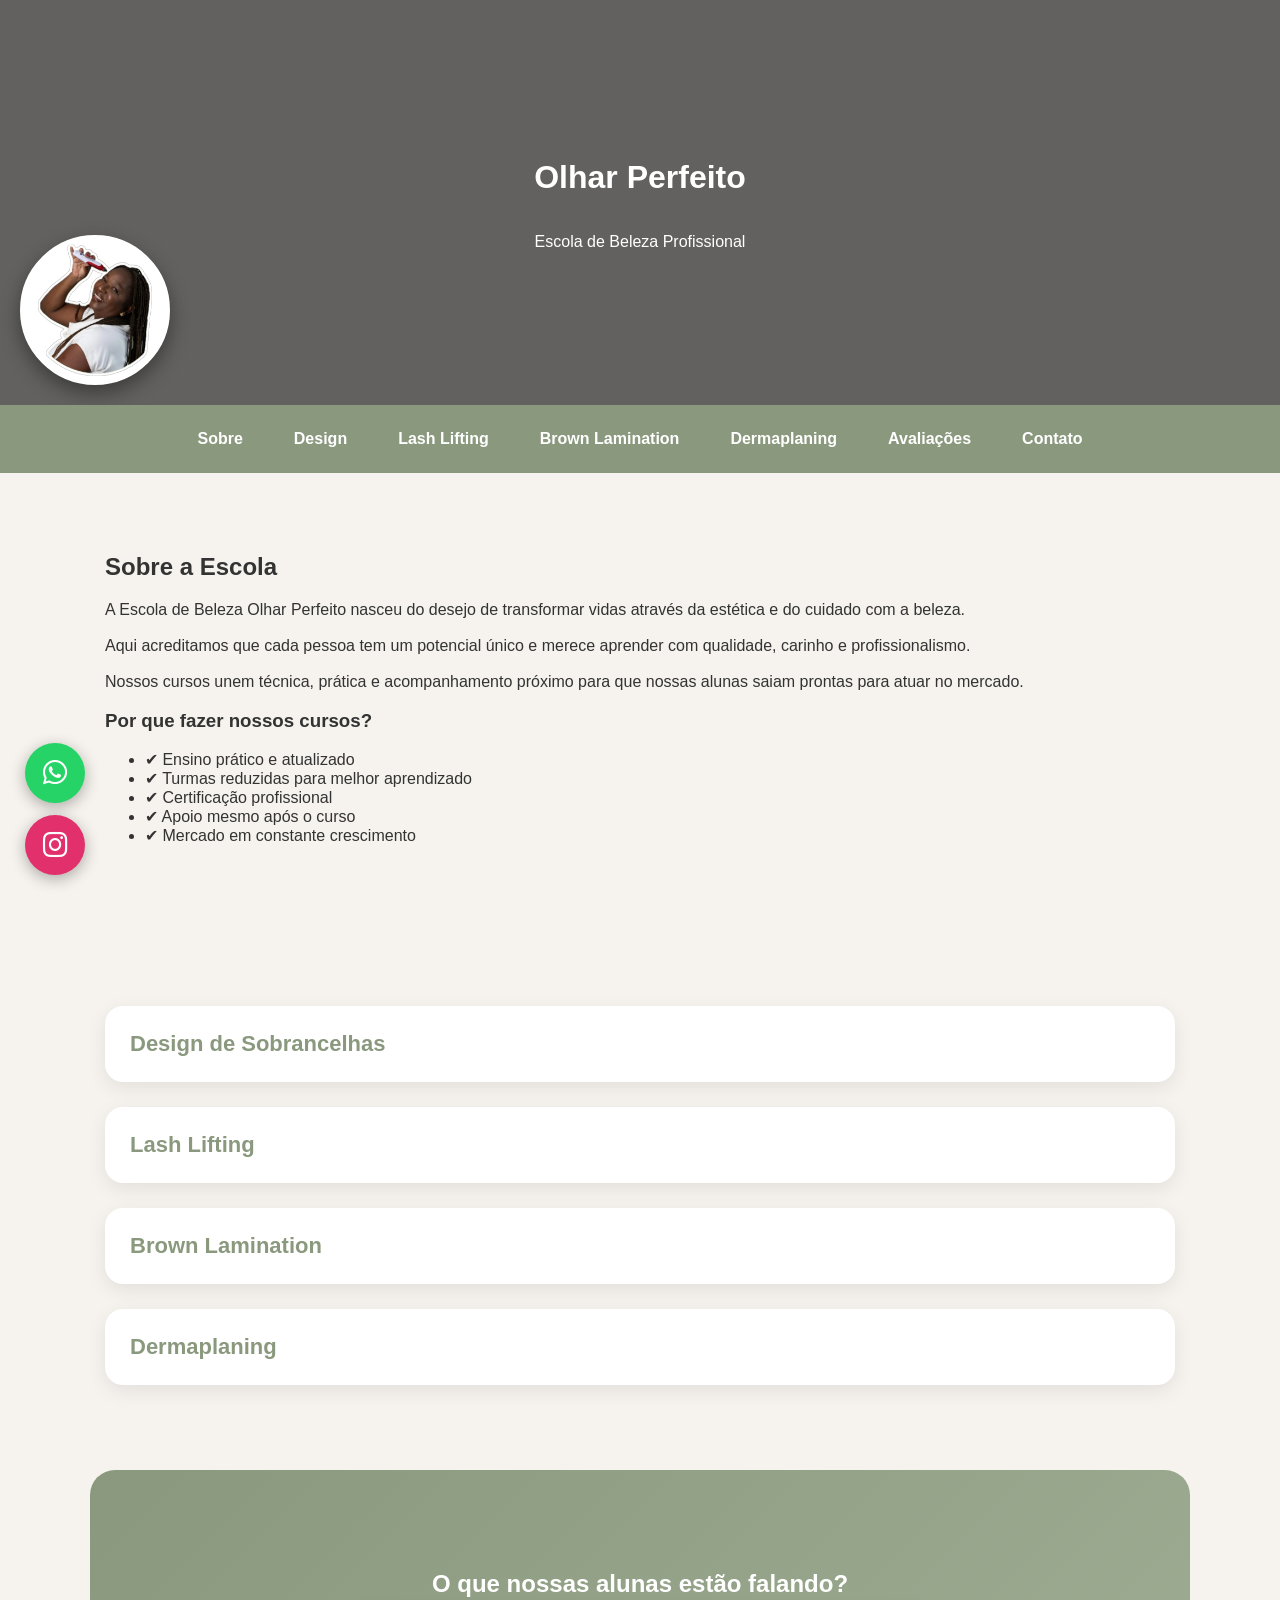
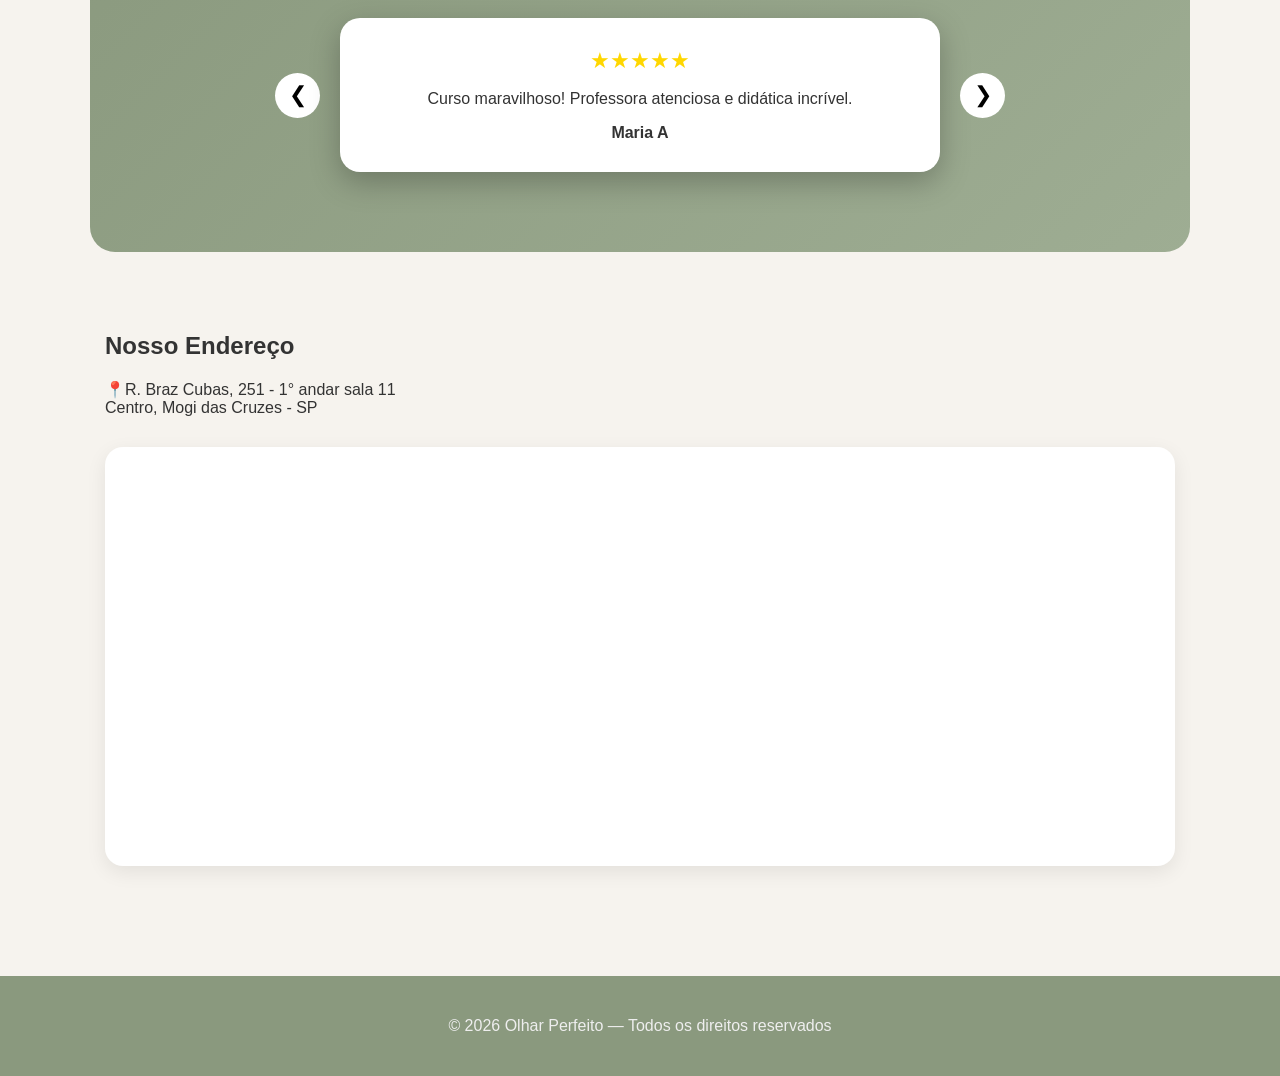
==== index.html @ ca1bf244 "Update index.html" ====
<!DOCTYPE html>
<html lang="pt-BR">
<head>
<meta charset="UTF-8">
<title>Olhar Perfeito | Escola de Beleza</title>
<meta name="viewport" content="width=device-width, initial-scale=1.0">

<link rel="stylesheet" href="https://cdnjs.cloudflare.com/ajax/libs/font-awesome/6.5.0/css/all.min.css">

<style>
* { box-sizing: border-box; }
html { scroll-behavior: smooth; }

body {
  margin: 0;
  font-family: 'Segoe UI', Arial, sans-serif;
  background: #f6f3ee;
  color: #333;
}

/* HEADER */
header {
  position: relative;
  background-image:
    linear-gradient(rgba(0,0,0,0.6), rgba(0,0,0,0.6)),
    url("https://i.imgur.com/waQRoHX.jpeg");
  background-size: cover;
  background-position: center;
  min-height: 45vh;
  padding: 60px 20px;
  display: flex;
  flex-direction: column;
  justify-content: center;
  align-items: center;
  color: white;
  text-align: center;
}

/* LOGO */
.logo-circle {
  position: absolute;
  bottom: 20px;
  left: 20px;
  width: 150px;
  height: 150px;
  border-radius: 50%;
  border: 5px solid white;
  object-fit: cover;
  background: #fff;
  box-shadow: 0 8px 20px rgba(0,0,0,0.4);
}

/* NAV */
nav {
  background: #8A997E;
  display: flex;
  justify-content: center;
  gap: 15px;
  padding: 15px;
  position: sticky;
  top: 0;
  z-index: 10;
}

nav a {
  color: white;
  text-decoration: none;
  font-weight: bold;
  padding: 10px 18px;
  border-radius: 30px;
}

nav a:hover { background: #9EAD93; }

/* SECTIONS */
section {
  padding: 60px 15px;
  max-width: 1100px;
  margin: auto;
}

/* CARDS */
.card {
  background: #ffffff;
  padding: 25px;
  margin: 25px 0;
  border-radius: 18px;
  box-shadow: 0 6px 20px rgba(0,0,0,0.08);
  cursor: pointer;
}

.card strong {
  font-size: 22px;
  color: #8A997E;
}

/* CONTEÚDO CARD */
.card-content {
  max-height: 0;
  overflow: hidden;
  transition: max-height 0.5s ease;
}

.card.active .card-content { 
  max-height: 800px; 
}

/* BOTÕES */
button.cta {
  background: linear-gradient(135deg, #9EAD93, #8A997E);
  color: white;
  border: none;
  padding: 14px 28px;
  font-size: 16px;
  border-radius: 30px;
  cursor: pointer;
  margin-top: 20px;
}

/* ===== AVALIAÇÕES ===== */
#avaliacoes {
  background: linear-gradient(135deg, #8A997E, #9EAD93);
  border-radius: 25px;
  padding: 80px 20px;
  text-align: center;
  color: white;
}

.slider {
  display: flex;
  align-items: center;
  justify-content: center;
  gap: 20px;
  position: relative;
}

.review-card {
  background: white;
  color: #333;
  width: 60%;
  max-width: 600px;
  padding: 30px;
  border-radius: 20px;
  box-shadow: 0 10px 30px rgba(0,0,0,0.25);
  opacity: 1;
  transition: opacity 0.6s ease, transform 0.6s ease;
}

.review-card.fade {
  opacity: 0;
  transform: translateX(40px);
}

.stars {
  color: gold;
  font-size: 22px;
  margin-bottom: 10px;
}

.prev, .next {
  background: white;
  border: none;
  border-radius: 50%;
  font-size: 22px;
  width: 45px;
  height: 45px;
  cursor: pointer;
}

/* MAPA */
.map-box {
  background: white;
  padding: 25px;  
  border-radius: 18px;
  box-shadow: 0 6px 20px rgba(0,0,0,0.08);
  margin-top: 30px;
  text-align: center;
}

.map-box iframe {
  width: 100%;
  height: 350px;
  border: 0;
  border-radius: 15px;
  margin-top: 15px;
}

/* FOOTER */
footer {
  background: #8A997E;
  color: #eee;
  text-align: center;
  padding: 25px;
  margin-top: 50px;
}

/* BOTÕES FLUTUANTES */
.float-buttons {
  position: fixed;
  bottom: 25px;
  left: 25px;
  display: flex;
  flex-direction: column;
  gap: 12px;
  z-index: 100;
}

.float-btn {
  background: #25D366;
  color: white;
  border-radius: 50%;
  width: 60px;
  height: 60px;
  font-size: 28px;
  display: flex;
  align-items: center;
  justify-content: center;
  text-decoration: none;
  box-shadow: 0 4px 15px rgba(0,0,0,0.3);
}

.float-btn.instagram {
  background: #E1306C;
}

/* ===== MOBILE MELHORADO ===== */
@media (max-width: 768px) {

  nav { flex-wrap: wrap; }

  .logo-circle { width: 110px; height: 110px; }

  /* Avaliações em coluna */
  .slider {
    flex-direction: column;
    gap: 15px;
  }

  .review-card {
    width: 95%;
    padding: 25px;
  }

  .prev, .next {
    width: 40px;
    height: 40px;
  }

  /* Mapa maior */
  .map-box iframe {
    height: 420px;
  }

  #avaliacoes {
    padding: 60px 15px;
  }

  section {
    padding: 50px 15px;
  }
}
</style>
</head>

<body>

<header>
  <h1>Olhar Perfeito</h1>
  <p>Escola de Beleza Profissional</p>
  <img src="logo.png" alt="Logo" class="logo-circle">
</header>

<nav>
  <a href="#sobre">Sobre</a>
  <a onclick="openCard('design')">Design</a>
  <a onclick="openCard('lash')">Lash Lifting</a>
  <a onclick="openCard('brown')">Brown Lamination</a>
  <a onclick="openCard('derma')">Dermaplaning</a>
  <a href="#avaliacoes">Avaliações</a>
  <a href="#contato">Contato</a>
</nav>

<section id="sobre">
<h2>Sobre a Escola</h2>
<p>
A Escola de Beleza Olhar Perfeito nasceu do desejo de transformar vidas através da estética e do cuidado com a beleza.<br><br>
Aqui acreditamos que cada pessoa tem um potencial único e merece aprender com qualidade, carinho e profissionalismo.<br><br>
Nossos cursos unem técnica, prática e acompanhamento próximo para que nossas alunas saiam prontas para atuar no mercado.
</p>

<h3>Por que fazer nossos cursos?</h3>
<ul>
<li>✔ Ensino prático e atualizado</li>
<li>✔ Turmas reduzidas para melhor aprendizado</li>
<li>✔ Certificação profissional</li>
<li>✔ Apoio mesmo após o curso</li>
<li>✔ Mercado em constante crescimento</li>
</ul>
</section>

<section>
  <div class="card" id="design" onclick="toggleCard(this)">
    <strong>Design de Sobrancelhas</strong>
    <div class="card-content">
      <p>Curso completo para modelar e harmonizar sobrancelhas.</p>
      <button class="cta" onclick="openWhatsApp('Design de Sobrancelhas')">Quero me Inscrever</button>
    </div>
  </div>

  <div class="card" id="lash" onclick="toggleCard(this)">
    <strong>Lash Lifting</strong>
    <div class="card-content">
      <p>Técnica que curva e realça os cílios naturais.</p>
      <button class="cta" onclick="openWhatsApp('Lash Lifting')">Quero me Inscrever</button>
    </div>
  </div>

  <div class="card" id="brown" onclick="toggleCard(this)">
    <strong>Brown Lamination</strong>
    <div class="card-content">
      <p>Alinhamento e definição dos fios.</p>
      <button class="cta" onclick="openWhatsApp('Brown Lamination')">Quero me Inscrever</button>
    </div>
  </div>

  <div class="card" id="derma" onclick="toggleCard(this)">
    <strong>Dermaplaning</strong>
    <div class="card-content">
      <p>Pele lisa e renovada.</p>
      <button class="cta" onclick="openWhatsApp('Dermaplaning')">Quero me Inscrever</button>
    </div>
  </div>
</section>

<section id="avaliacoes">
<h2>O que nossas alunas estão falando?</h2>

<div class="slider">
  <button class="prev">&#10094;</button>

  <div class="review-card" id="review-card">
    <div class="stars">★★★★★</div>
    <p id="review-text">Curso maravilhoso! Professora atenciosa e didática incrível.</p>
    <strong id="review-name">Maria A</strong>
  </div>

  <button class="next">&#10095;</button>
</div>
</section>

<section id="contato">
<h2>Nosso Endereço</h2>
<p>📍R. Braz Cubas, 251 - 1° andar sala 11<br>
Centro, Mogi das Cruzes - SP</p>

<div class="map-box">
<iframe src="https://www.google.com/maps?q=R.%20Braz%20Cubas,%20251,%20Mogi%20das%20Cruzes%20SP&output=embed"></iframe>
</div>
</section>

<footer>
<p>© 2026 Olhar Perfeito — Todos os direitos reservados</p>
</footer>

<div class="float-buttons">
  <a class="float-btn" onclick="openWhatsApp('Atendimento')"><i class="fab fa-whatsapp"></i></a>
  <a class="float-btn instagram" href="https://www.instagram.com/rosani.balbi" target="_blank"><i class="fab fa-instagram"></i></a>
</div>

<script>
function openCard(id) {
  const card = document.getElementById(id);
  document.querySelectorAll('.card').forEach(c => c.classList.remove("active"));
  card.classList.add("active");
  card.scrollIntoView({ behavior: "smooth", block: "center" });
}

function toggleCard(card) {
  document.querySelectorAll('.card').forEach(c => {
    if (c !== card) c.classList.remove("active");
  });
  card.classList.toggle("active");
  card.scrollIntoView({ behavior: "smooth", block: "center" });
}

function openWhatsApp(curso) {
  const msg = `Olá! Quero me inscrever no curso de ${curso}.`;
  const url = `https://wa.me/5511956841148?text=${encodeURIComponent(msg)}`;
  window.open(url, "_blank");
}

const reviews = [
  { text: "Curso maravilhoso! Professora atenciosa e didática incrível.", name: "Maria A" },
  { text: "Ambiente acolhedor e profissional. Aprendi muito mais do que esperava.", name: "Milene A" },
  { text: "Me senti segura e preparada para começar a atender minhas clientes.", name: "Julia M" }
];

let index = 0;
const reviewText = document.getElementById("review-text");
const reviewName = document.getElementById("review-name");
const reviewCard = document.getElementById("review-card");

function showReview() {
  reviewCard.classList.add("fade");

  setTimeout(() => {
    reviewText.textContent = reviews[index].text;
    reviewName.textContent = reviews[index].name;
    reviewCard.classList.remove("fade");
  }, 500);
}

document.querySelector(".next").onclick = () => {
  index = (index + 1) % reviews.length;
  showReview();
};

document.querySelector(".prev").onclick = () => {
  index = (index - 1 + reviews.length) % reviews.length;
  showReview();
};

setInterval(() => {
  index = (index + 1) % reviews.length;
  showReview();
}, 4000);
</script>

</body>
</html>
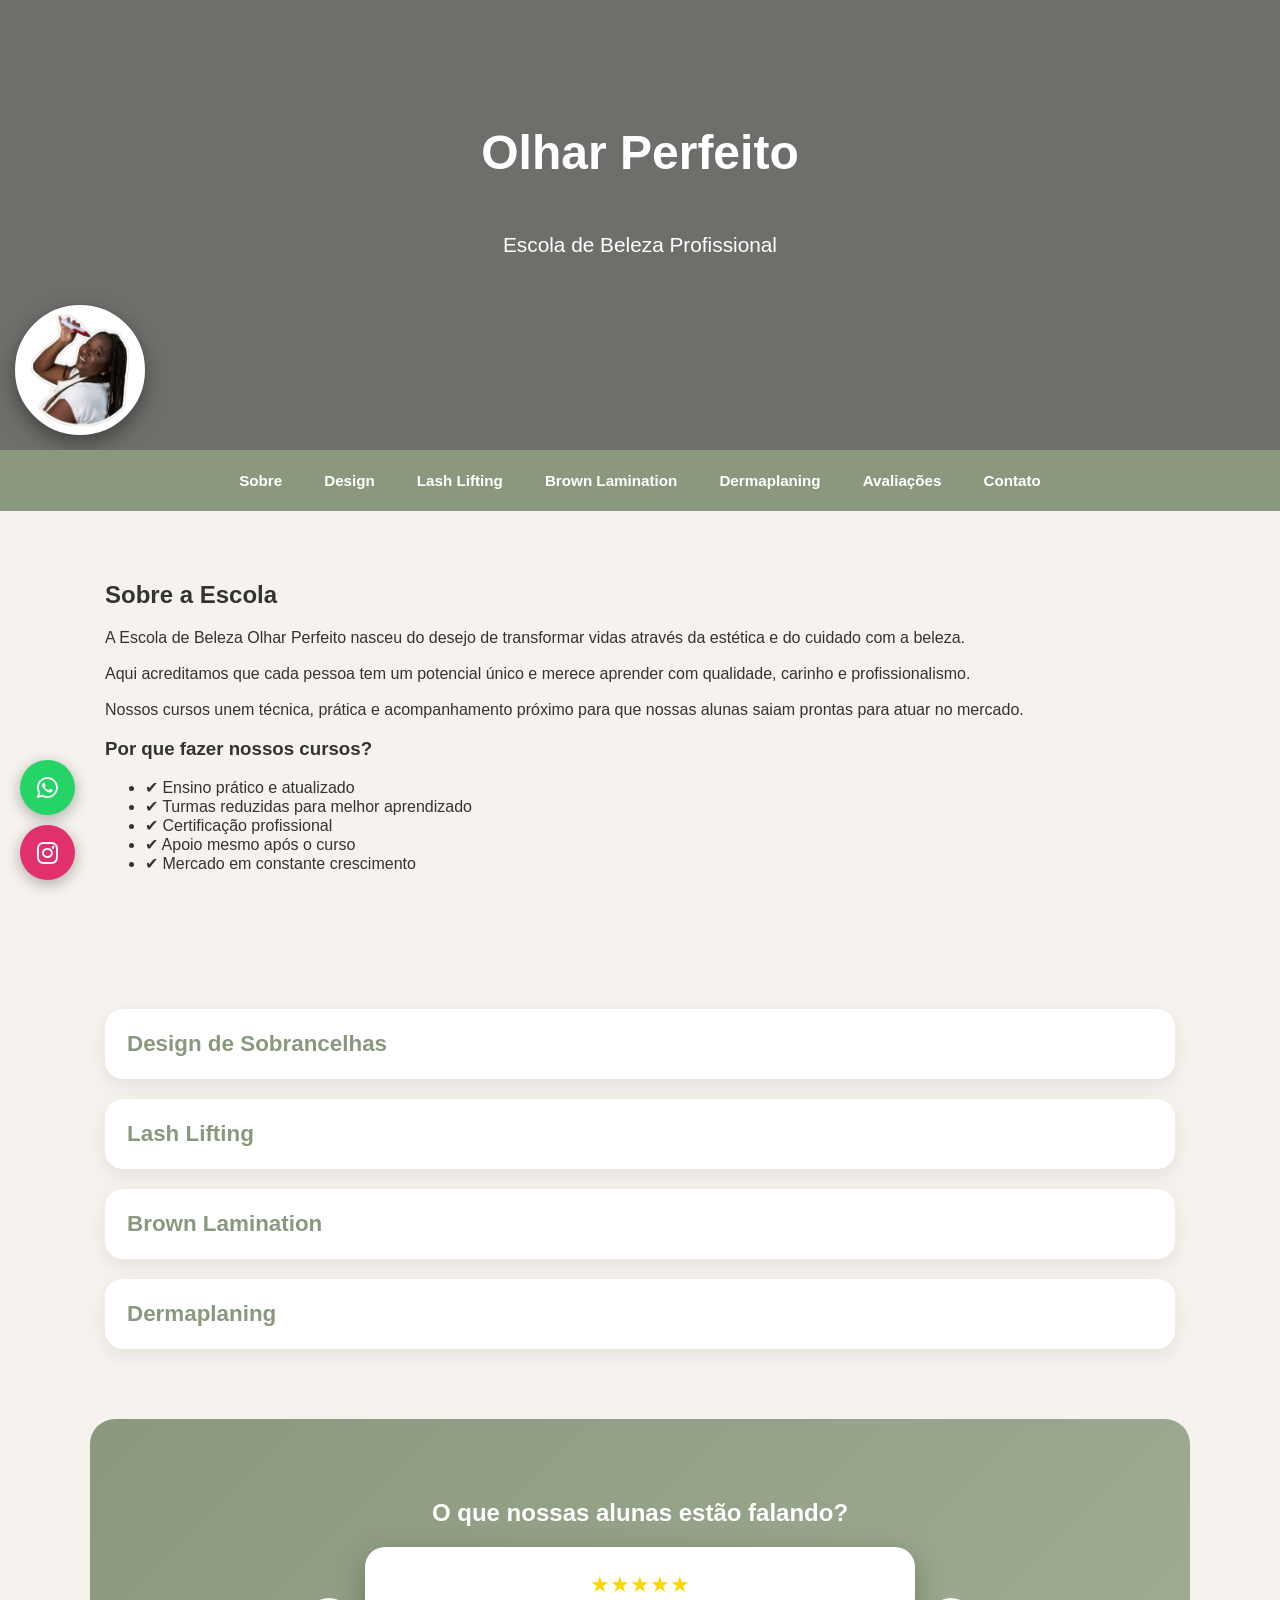
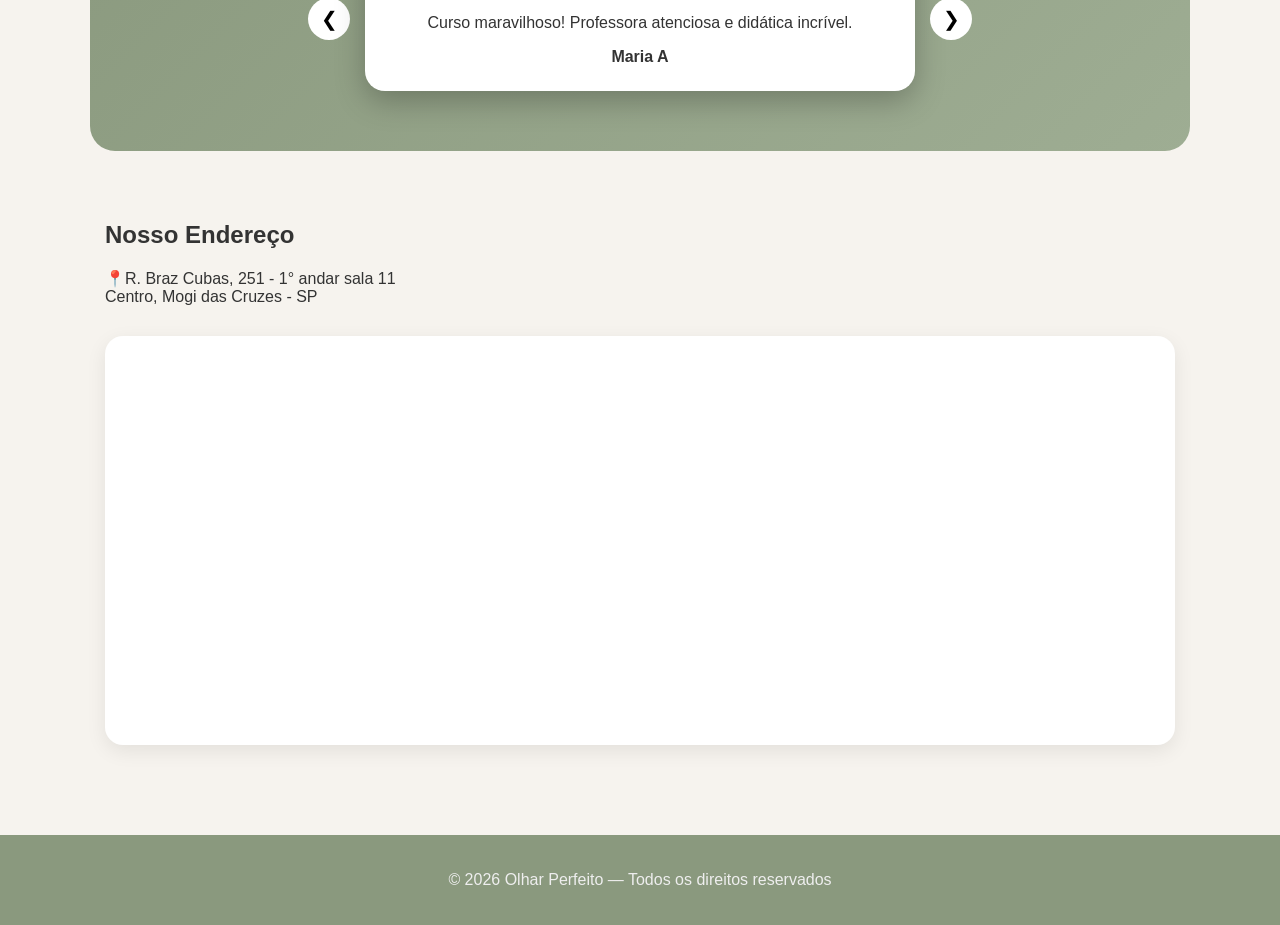
==== commit b6547ad9: "Update index.html" ====
--- a/index.html
+++ b/index.html
@@ -22,12 +22,12 @@
 header {
   position: relative;
   background-image:
-    linear-gradient(rgba(0,0,0,0.6), rgba(0,0,0,0.6)),
+    linear-gradient(rgba(0,0,0,0.55), rgba(0,0,0,0.55)),
     url("https://i.imgur.com/waQRoHX.jpeg");
   background-size: cover;
   background-position: center;
-  min-height: 45vh;
-  padding: 60px 20px;
+  min-height: 50vh;
+  padding: 40px 20px 120px;
   display: flex;
   flex-direction: column;
   justify-content: center;
@@ -36,13 +36,21 @@
   text-align: center;
 }
 
+header h1 {
+  font-size: clamp(2rem, 5vw, 3rem);
+}
+
+header p {
+  font-size: clamp(1rem, 3vw, 1.3rem);
+}
+
 /* LOGO */
 .logo-circle {
   position: absolute;
-  bottom: 20px;
-  left: 20px;
-  width: 150px;
-  height: 150px;
+  bottom: 15px;
+  left: 15px;
+  width: 130px;
+  height: 130px;
   border-radius: 50%;
   border: 5px solid white;
   object-fit: cover;
@@ -55,8 +63,9 @@
   background: #8A997E;
   display: flex;
   justify-content: center;
-  gap: 15px;
-  padding: 15px;
+  flex-wrap: wrap;
+  gap: 10px;
+  padding: 12px;
   position: sticky;
   top: 0;
   z-index: 10;
@@ -66,15 +75,16 @@
   color: white;
   text-decoration: none;
   font-weight: bold;
-  padding: 10px 18px;
+  padding: 10px 16px;
   border-radius: 30px;
+  font-size: 0.95rem;
 }
 
 nav a:hover { background: #9EAD93; }
 
 /* SECTIONS */
 section {
-  padding: 60px 15px;
+  padding: 50px 15px;
   max-width: 1100px;
   margin: auto;
 }
@@ -82,15 +92,15 @@
 /* CARDS */
 .card {
   background: #ffffff;
-  padding: 25px;
-  margin: 25px 0;
+  padding: 22px;
+  margin: 20px 0;
   border-radius: 18px;
   box-shadow: 0 6px 20px rgba(0,0,0,0.08);
   cursor: pointer;
 }
 
 .card strong {
-  font-size: 22px;
+  font-size: clamp(1.1rem, 3vw, 1.4rem);
   color: #8A997E;
 }
 
@@ -98,7 +108,7 @@
 .card-content {
   max-height: 0;
   overflow: hidden;
-  transition: max-height 0.5s ease;
+  transition: max-height 0.4s ease;
 }
 
 .card.active .card-content { 
@@ -110,18 +120,19 @@
   background: linear-gradient(135deg, #9EAD93, #8A997E);
   color: white;
   border: none;
-  padding: 14px 28px;
-  font-size: 16px;
+  padding: 14px 26px;
+  font-size: 1rem;
   border-radius: 30px;
   cursor: pointer;
-  margin-top: 20px;
+  margin-top: 15px;
+  width: 100%;
 }
 
 /* ===== AVALIAÇÕES ===== */
 #avaliacoes {
   background: linear-gradient(135deg, #8A997E, #9EAD93);
   border-radius: 25px;
-  padding: 80px 20px;
+  padding: 60px 15px;
   text-align: center;
   color: white;
 }
@@ -130,25 +141,19 @@
   display: flex;
   align-items: center;
   justify-content: center;
-  gap: 20px;
-  position: relative;
+  gap: 15px;
+  flex-wrap: wrap;
 }
 
 .review-card {
   background: white;
   color: #333;
-  width: 60%;
-  max-width: 600px;
-  padding: 30px;
+  width: 100%;
+  max-width: 550px;
+  padding: 25px;
   border-radius: 20px;
   box-shadow: 0 10px 30px rgba(0,0,0,0.25);
-  opacity: 1;
-  transition: opacity 0.6s ease, transform 0.6s ease;
-}
-
-.review-card.fade {
-  opacity: 0;
-  transform: translateX(40px);
+  transition: opacity 0.5s ease, transform 0.5s ease;
 }
 
 .stars {
@@ -161,16 +166,16 @@
   background: white;
   border: none;
   border-radius: 50%;
-  font-size: 22px;
-  width: 45px;
-  height: 45px;
+  font-size: 20px;
+  width: 42px;
+  height: 42px;
   cursor: pointer;
 }
 
 /* MAPA */
 .map-box {
   background: white;
-  padding: 25px;  
+  padding: 20px;  
   border-radius: 18px;
   box-shadow: 0 6px 20px rgba(0,0,0,0.08);
   margin-top: 30px;
@@ -190,18 +195,18 @@
   background: #8A997E;
   color: #eee;
   text-align: center;
-  padding: 25px;
-  margin-top: 50px;
+  padding: 20px;
+  margin-top: 40px;
 }
 
 /* BOTÕES FLUTUANTES */
 .float-buttons {
   position: fixed;
-  bottom: 25px;
-  left: 25px;
+  bottom: 20px;
+  left: 20px;
   display: flex;
   flex-direction: column;
-  gap: 12px;
+  gap: 10px;
   z-index: 100;
 }
 
@@ -209,9 +214,9 @@
   background: #25D366;
   color: white;
   border-radius: 50%;
-  width: 60px;
-  height: 60px;
-  font-size: 28px;
+  width: 55px;
+  height: 55px;
+  font-size: 24px;
   display: flex;
   align-items: center;
   justify-content: center;
@@ -223,40 +228,35 @@
   background: #E1306C;
 }
 
-/* ===== MOBILE MELHORADO ===== */
+/* ===== MOBILE ===== */
 @media (max-width: 768px) {
 
-  nav { flex-wrap: wrap; }
-
-  .logo-circle { width: 110px; height: 110px; }
-
-  /* Avaliações em coluna */
-  .slider {
-    flex-direction: column;
-    gap: 15px;
-  }
-
-  .review-card {
-    width: 95%;
-    padding: 25px;
-  }
-
-  .prev, .next {
-    width: 40px;
-    height: 40px;
-  }
-
-  /* Mapa maior */
+  header {
+    padding: 40px 15px 150px;
+  }
+
+  .logo-circle {
+    width: 95px;
+    height: 95px;
+  }
+
+  nav a {
+    font-size: 0.85rem;
+    padding: 8px 12px;
+  }
+
+  section {
+    padding: 40px 12px;
+  }
+
+  .float-btn {
+    width: 50px;
+    height: 50px;
+    font-size: 22px;
+  }
+
   .map-box iframe {
-    height: 420px;
-  }
-
-  #avaliacoes {
-    padding: 60px 15px;
-  }
-
-  section {
-    padding: 50px 15px;
+    height: 300px;
   }
 }
 </style>
@@ -401,13 +401,12 @@
 const reviewCard = document.getElementById("review-card");
 
 function showReview() {
-  reviewCard.classList.add("fade");
-
+  reviewCard.style.opacity = 0;
   setTimeout(() => {
     reviewText.textContent = reviews[index].text;
     reviewName.textContent = reviews[index].name;
-    reviewCard.classList.remove("fade");
-  }, 500);
+    reviewCard.style.opacity = 1;
+  }, 400);
 }
 
 document.querySelector(".next").onclick = () => {
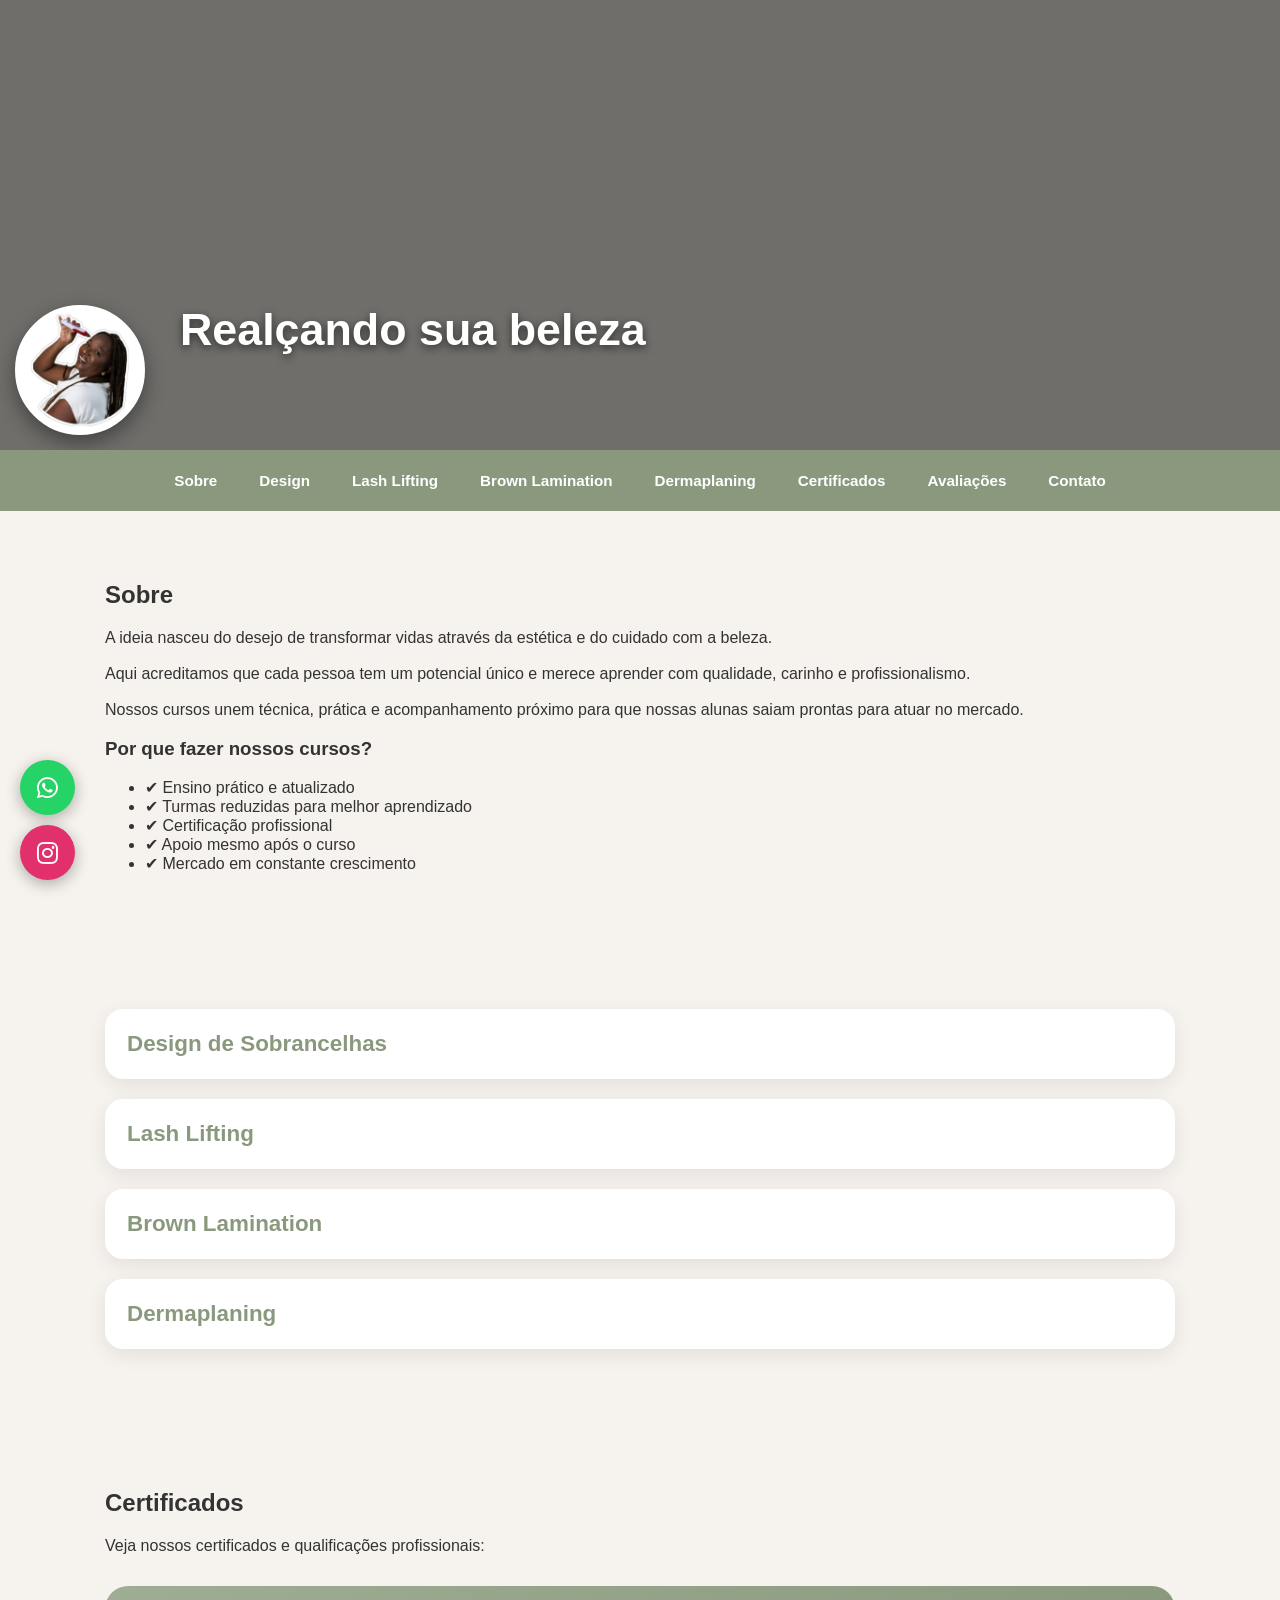
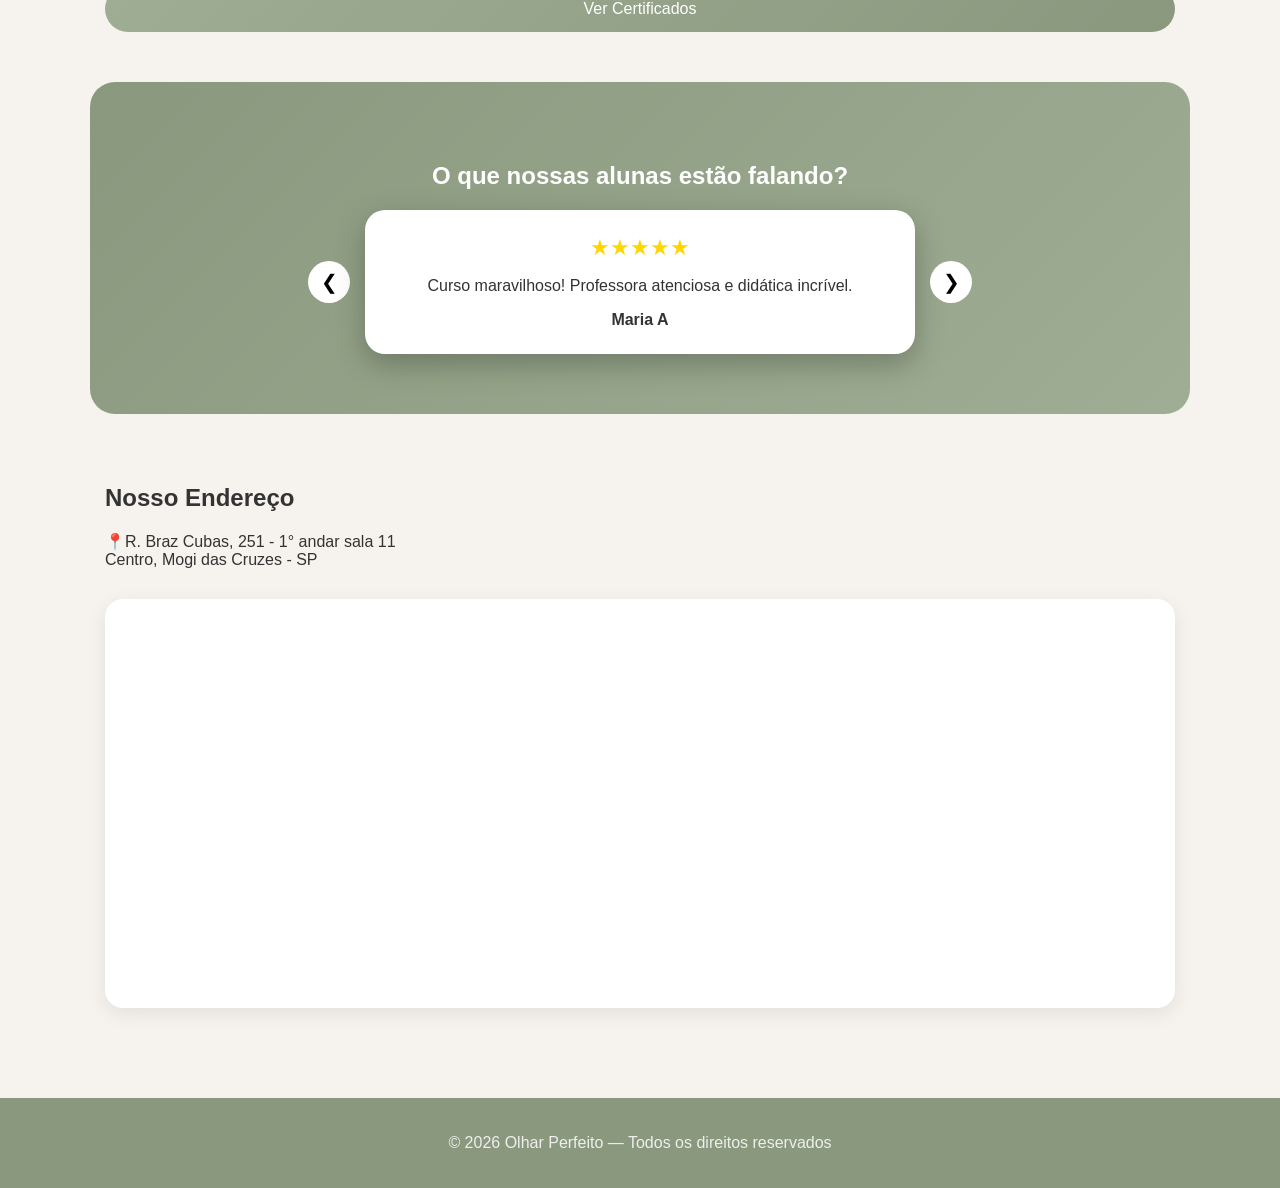
==== commit 550a46b0: "Update index.html inclusão, certificados." ====
--- a/index.html
+++ b/index.html
@@ -2,10 +2,10 @@
 <html lang="pt-BR">
 <head>
 <meta charset="UTF-8">
-<title>Olhar Perfeito | Escola de Beleza</title>
+<title>Realçando sua beleza</title>
 <meta name="viewport" content="width=device-width, initial-scale=1.0">
 
-<link rel="stylesheet" href="https://cdnjs.cloudflare.com/ajax/libs/font-awesome/6.5.0/css/all.min.css">
+<link rel="stylesheet" href="https://cdnjs.cloudflare.com/ajax/libs/font-awesome/6.5.0/css/all.min.css"> 
 
 <style>
 * { box-sizing: border-box; }
@@ -33,15 +33,17 @@
   justify-content: center;
   align-items: center;
   color: white;
-  text-align: center;
-}
-
-header h1 {
-  font-size: clamp(2rem, 5vw, 3rem);
-}
-
-header p {
-  font-size: clamp(1rem, 3vw, 1.3rem);
+}
+
+/* TÍTULO */
+.header-title {
+  position: absolute;
+  bottom: 95px;
+  left: 180px;
+  font-size: clamp(1.8rem, 4vw, 2.8rem);
+  font-weight: bold;
+  color: white;
+  text-shadow: 0 3px 8px rgba(0,0,0,0.6);
 }
 
 /* LOGO */
@@ -78,6 +80,7 @@
   padding: 10px 16px;
   border-radius: 30px;
   font-size: 0.95rem;
+  cursor: pointer;
 }
 
 nav a:hover { background: #9EAD93; }
@@ -116,7 +119,7 @@
 }
 
 /* BOTÕES */
-button.cta {
+button.cta, .cert-btn {
   background: linear-gradient(135deg, #9EAD93, #8A997E);
   color: white;
   border: none;
@@ -126,6 +129,9 @@
   cursor: pointer;
   margin-top: 15px;
   width: 100%;
+  text-decoration: none;
+  display: inline-block;
+  text-align: center;
 }
 
 /* ===== AVALIAÇÕES ===== */
@@ -153,7 +159,6 @@
   padding: 25px;
   border-radius: 20px;
   box-shadow: 0 10px 30px rgba(0,0,0,0.25);
-  transition: opacity 0.5s ease, transform 0.5s ease;
 }
 
 .stars {
@@ -228,33 +233,23 @@
   background: #E1306C;
 }
 
-/* ===== MOBILE ===== */
+/* MOBILE */
 @media (max-width: 768px) {
-
-  header {
-    padding: 40px 15px 150px;
+  .logo-circle {
+    width: 90px;
+    height: 90px;
   }
 
-  .logo-circle {
-    width: 95px;
-    height: 95px;
-  }
-
-  nav a {
-    font-size: 0.85rem;
-    padding: 8px 12px;
+  .header-title {
+    left: 120px;
+    bottom: 120px;
+    font-size: 1.5rem;
   }
 
   section {
     padding: 40px 12px;
   }
 
-  .float-btn {
-    width: 50px;
-    height: 50px;
-    font-size: 22px;
-  }
-
   .map-box iframe {
     height: 300px;
   }
@@ -265,25 +260,25 @@
 <body>
 
 <header>
-  <h1>Olhar Perfeito</h1>
-  <p>Escola de Beleza Profissional</p>
   <img src="logo.png" alt="Logo" class="logo-circle">
+  <div class="header-title">Realçando sua beleza</div>
 </header>
 
 <nav>
   <a href="#sobre">Sobre</a>
-  <a onclick="openCard('design')">Design</a>
-  <a onclick="openCard('lash')">Lash Lifting</a>
-  <a onclick="openCard('brown')">Brown Lamination</a>
-  <a onclick="openCard('derma')">Dermaplaning</a>
+  <a href="#design">Design</a>
+  <a href="#lash">Lash Lifting</a>
+  <a href="#brown">Brown Lamination</a>
+  <a href="#derma">Dermaplaning</a>
+  <a href="#certificados">Certificados</a>
   <a href="#avaliacoes">Avaliações</a>
   <a href="#contato">Contato</a>
 </nav>
 
 <section id="sobre">
-<h2>Sobre a Escola</h2>
+<h2>Sobre</h2>
 <p>
-A Escola de Beleza Olhar Perfeito nasceu do desejo de transformar vidas através da estética e do cuidado com a beleza.<br><br>
+A ideia nasceu do desejo de transformar vidas através da estética e do cuidado com a beleza.<br><br>
 Aqui acreditamos que cada pessoa tem um potencial único e merece aprender com qualidade, carinho e profissionalismo.<br><br>
 Nossos cursos unem técnica, prática e acompanhamento próximo para que nossas alunas saiam prontas para atuar no mercado.
 </p>
@@ -332,6 +327,14 @@
   </div>
 </section>
 
+<section id="certificados">
+  <h2>Certificados</h2>
+  <p>Veja nossos certificados e qualificações profissionais:</p>
+  <a href="https://gustavosales2001.github.io/cert/" target="_blank" class="cert-btn">
+    Ver Certificados
+  </a>
+</section>
+
 <section id="avaliacoes">
 <h2>O que nossas alunas estão falando?</h2>
 
@@ -368,8 +371,7 @@
 </div>
 
 <script>
-function openCard(id) {
-  const card = document.getElementById(id);
+function openCard(card) {
   document.querySelectorAll('.card').forEach(c => c.classList.remove("active"));
   card.classList.add("active");
   card.scrollIntoView({ behavior: "smooth", block: "center" });
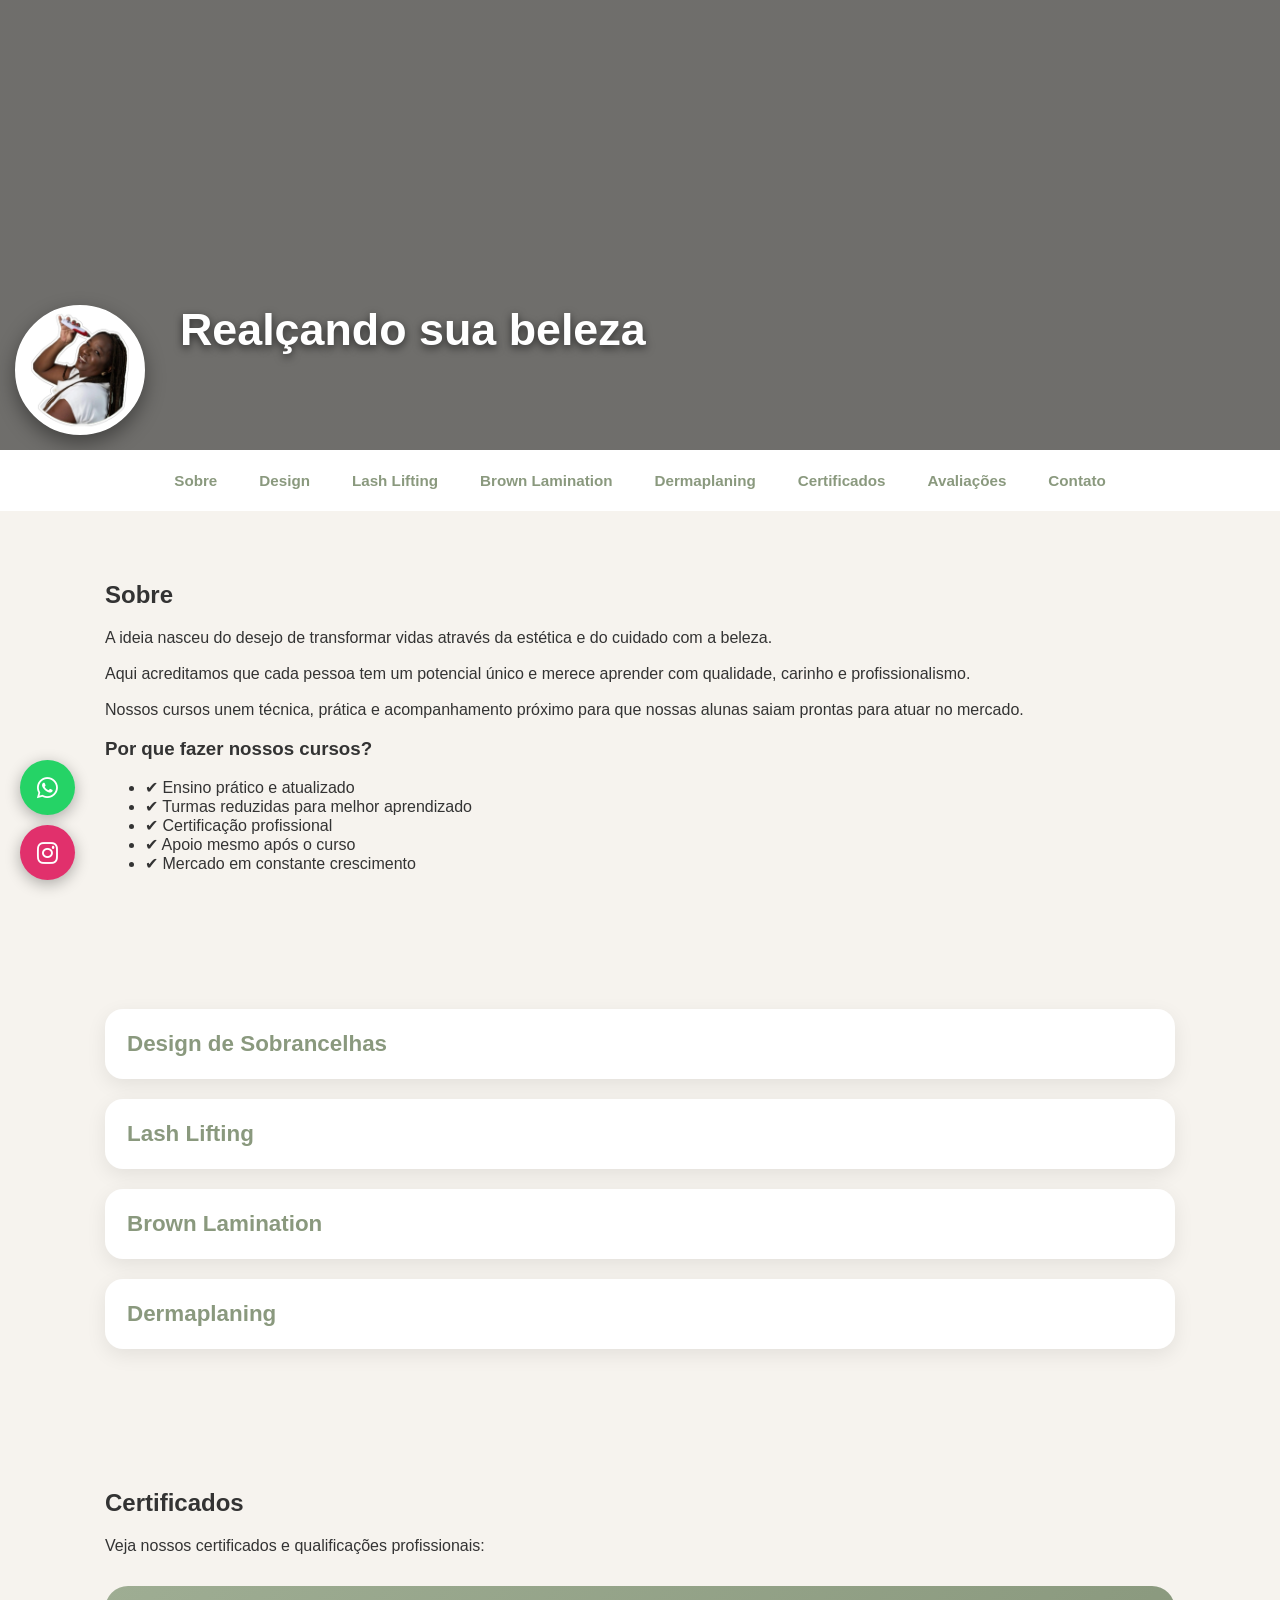
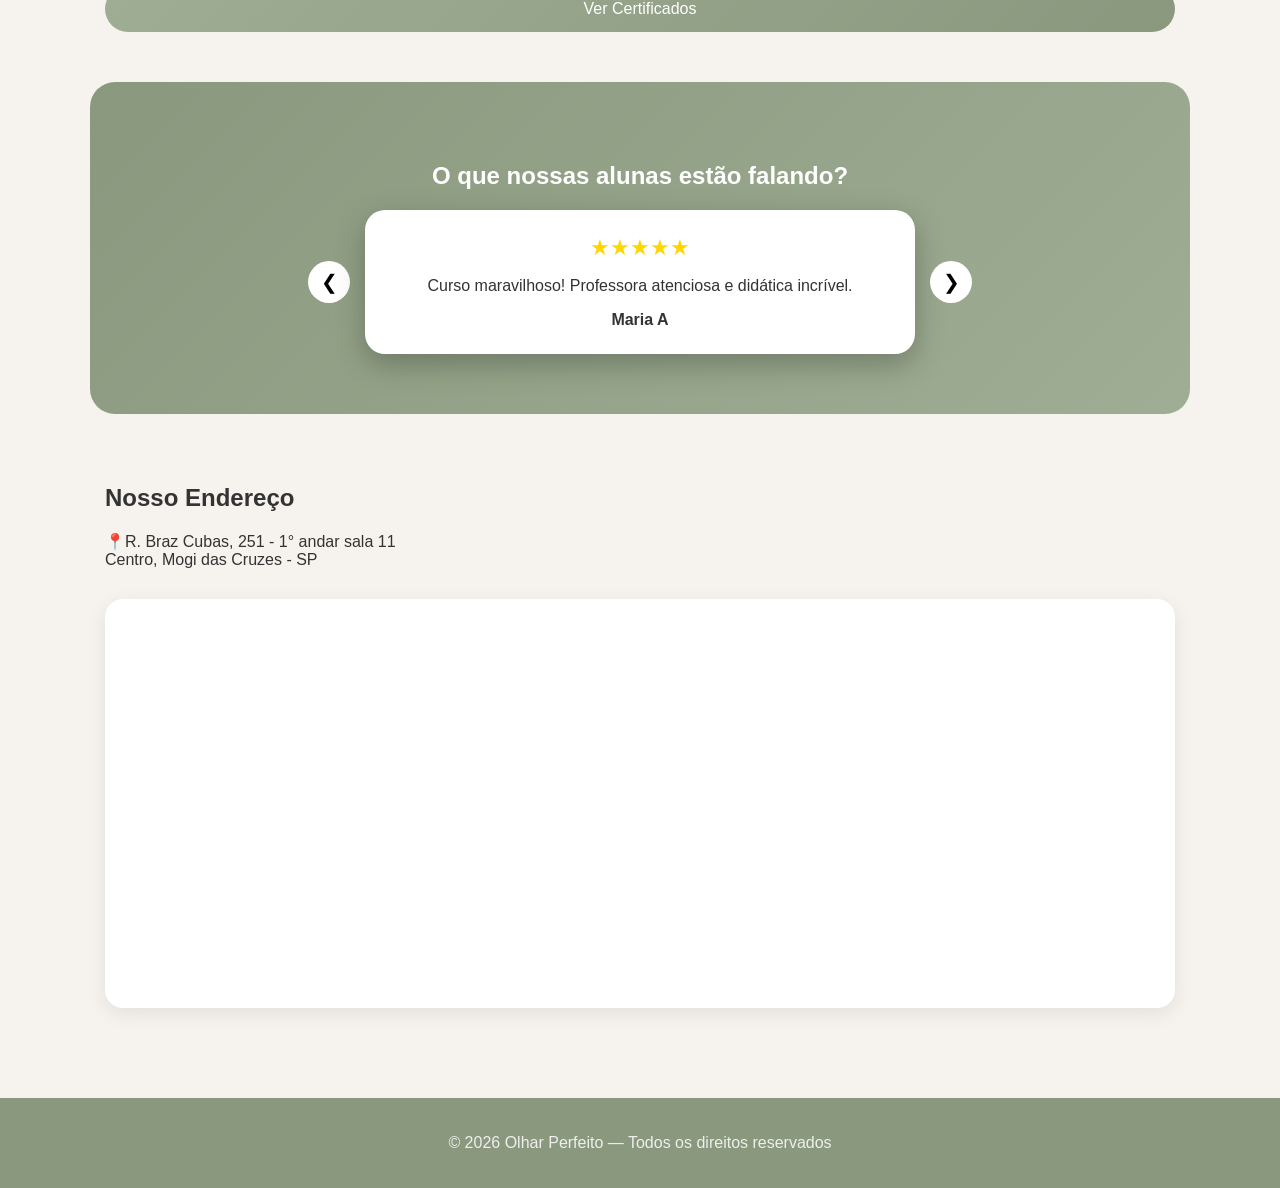
==== commit eb40ecc9: "Update index.html" ====
--- a/index.html
+++ b/index.html
@@ -62,7 +62,7 @@
 
 /* NAV */
 nav {
-  background: #8A997E;
+  background: #ffffff;
   display: flex;
   justify-content: center;
   flex-wrap: wrap;
@@ -74,7 +74,7 @@
 }
 
 nav a {
-  color: white;
+  color: #8A997E;
   text-decoration: none;
   font-weight: bold;
   padding: 10px 16px;
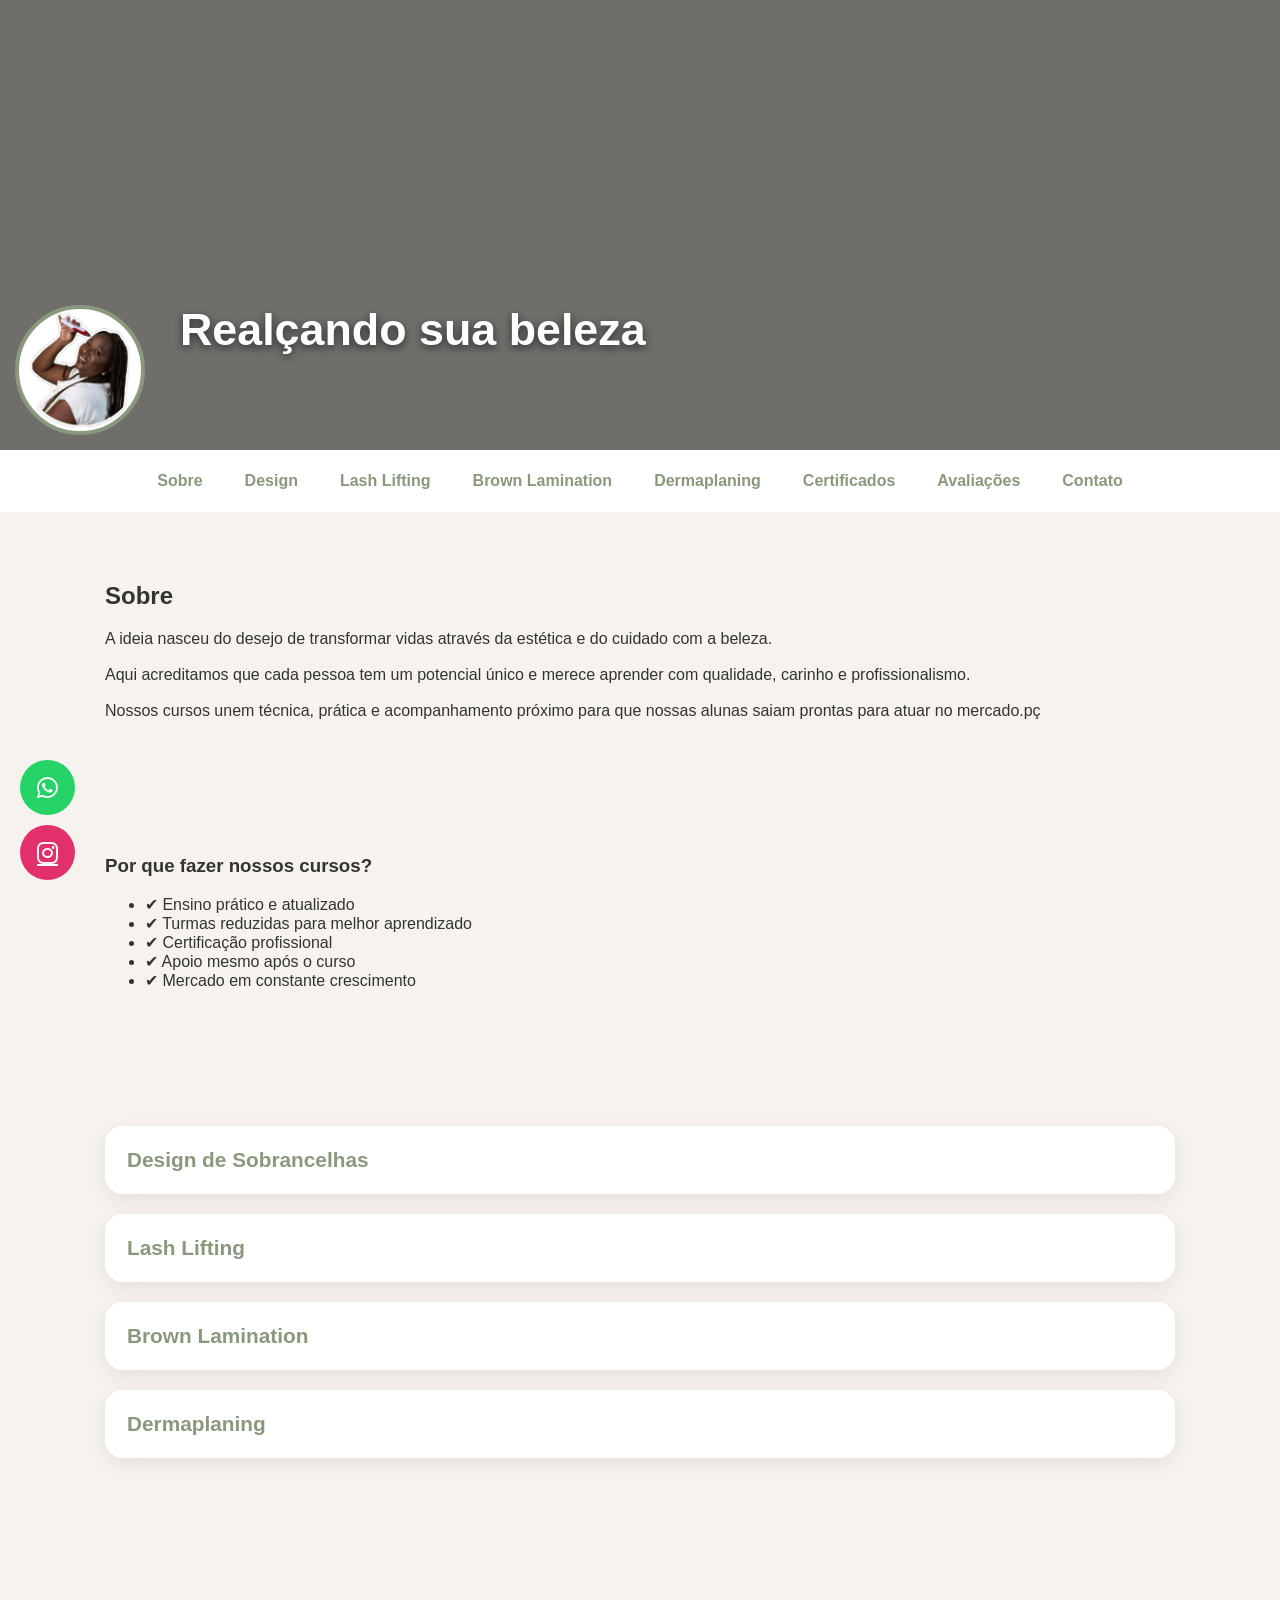
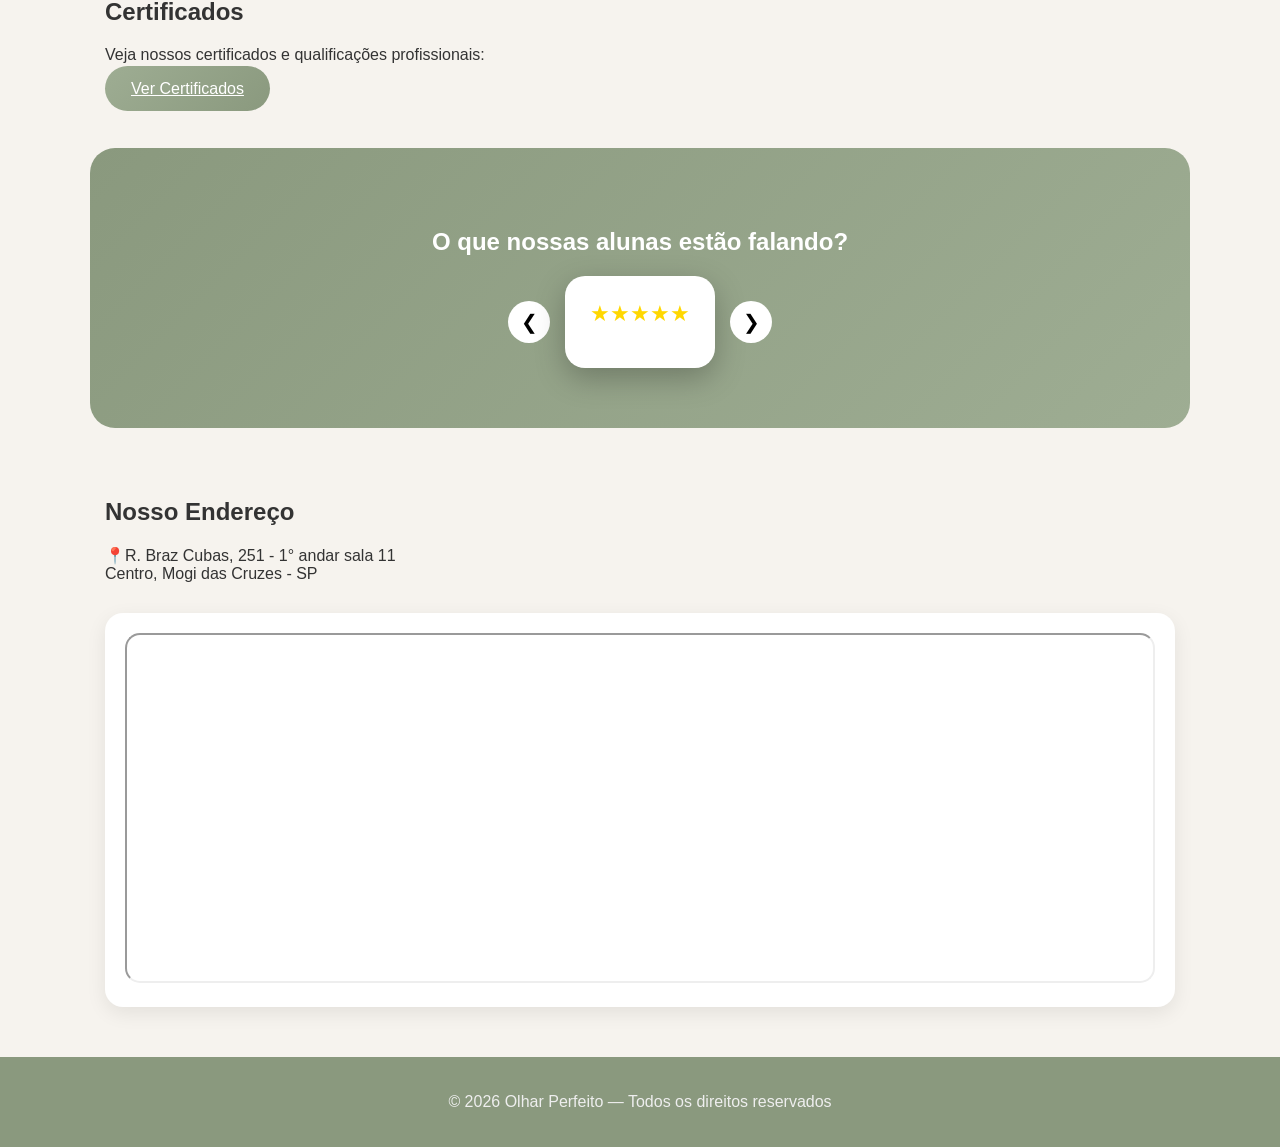
==== commit ff164e90: "Update index.html" ====
--- a/index.html
+++ b/index.html
@@ -17,6 +17,8 @@
   background: #f6f3ee;
   color: #333;
 }
+
+section { scroll-margin-top: 90px; }
 
 /* HEADER */
 header {
@@ -29,24 +31,20 @@
   min-height: 50vh;
   padding: 40px 20px 120px;
   display: flex;
-  flex-direction: column;
   justify-content: center;
   align-items: center;
   color: white;
 }
 
-/* TÍTULO */
 .header-title {
   position: absolute;
   bottom: 95px;
   left: 180px;
   font-size: clamp(1.8rem, 4vw, 2.8rem);
   font-weight: bold;
-  color: white;
   text-shadow: 0 3px 8px rgba(0,0,0,0.6);
 }
 
-/* LOGO */
 .logo-circle {
   position: absolute;
   bottom: 15px;
@@ -54,10 +52,9 @@
   width: 130px;
   height: 130px;
   border-radius: 50%;
-  border: 5px solid white;
+  border: 4px solid #8A997E;
+  background-color: white;
   object-fit: cover;
-  background: #fff;
-  box-shadow: 0 8px 20px rgba(0,0,0,0.4);
 }
 
 /* NAV */
@@ -79,11 +76,10 @@
   font-weight: bold;
   padding: 10px 16px;
   border-radius: 30px;
-  font-size: 0.95rem;
   cursor: pointer;
 }
 
-nav a:hover { background: #9EAD93; }
+nav a:hover { background: #9EAD93; color:white; }
 
 /* SECTIONS */
 section {
@@ -103,11 +99,10 @@
 }
 
 .card strong {
-  font-size: clamp(1.1rem, 3vw, 1.4rem);
+  font-size: 1.3rem;
   color: #8A997E;
 }
 
-/* CONTEÚDO CARD */
 .card-content {
   max-height: 0;
   overflow: hidden;
@@ -115,7 +110,7 @@
 }
 
 .card.active .card-content { 
-  max-height: 800px; 
+  max-height: 1200px; 
 }
 
 /* BOTÕES */
@@ -124,14 +119,10 @@
   color: white;
   border: none;
   padding: 14px 26px;
-  font-size: 1rem;
   border-radius: 30px;
   cursor: pointer;
   margin-top: 15px;
   width: 100%;
-  text-decoration: none;
-  display: inline-block;
-  text-align: center;
 }
 
 /* ===== AVALIAÇÕES ===== */
@@ -148,33 +139,28 @@
   align-items: center;
   justify-content: center;
   gap: 15px;
-  flex-wrap: wrap;
 }
 
 .review-card {
   background: white;
   color: #333;
-  width: 100%;
   max-width: 550px;
   padding: 25px;
   border-radius: 20px;
   box-shadow: 0 10px 30px rgba(0,0,0,0.25);
-}
-
-.stars {
-  color: gold;
-  font-size: 22px;
-  margin-bottom: 10px;
-}
+  transition: transform 0.6s ease, opacity 0.6s ease;
+}
+
+.stars { color: gold; font-size:22px; }
 
 .prev, .next {
-  background: white;
-  border: none;
-  border-radius: 50%;
-  font-size: 20px;
-  width: 42px;
-  height: 42px;
-  cursor: pointer;
+  background:white;
+  border:none;
+  border-radius:50%;
+  width:42px;
+  height:42px;
+  font-size:20px;
+  cursor:pointer;
 }
 
 /* MAPA */
@@ -184,15 +170,12 @@
   border-radius: 18px;
   box-shadow: 0 6px 20px rgba(0,0,0,0.08);
   margin-top: 30px;
-  text-align: center;
 }
 
 .map-box iframe {
   width: 100%;
   height: 350px;
-  border: 0;
   border-radius: 15px;
-  margin-top: 15px;
 }
 
 /* FOOTER */
@@ -201,10 +184,9 @@
   color: #eee;
   text-align: center;
   padding: 20px;
-  margin-top: 40px;
-}
-
-/* BOTÕES FLUTUANTES */
+}
+
+/* FLOAT */
 .float-buttons {
   position: fixed;
   bottom: 20px;
@@ -212,7 +194,6 @@
   display: flex;
   flex-direction: column;
   gap: 10px;
-  z-index: 100;
 }
 
 .float-btn {
@@ -225,51 +206,24 @@
   display: flex;
   align-items: center;
   justify-content: center;
-  text-decoration: none;
-  box-shadow: 0 4px 15px rgba(0,0,0,0.3);
-}
-
-.float-btn.instagram {
-  background: #E1306C;
-}
-
-/* MOBILE */
-@media (max-width: 768px) {
-  .logo-circle {
-    width: 90px;
-    height: 90px;
-  }
-
-  .header-title {
-    left: 120px;
-    bottom: 120px;
-    font-size: 1.5rem;
-  }
-
-  section {
-    padding: 40px 12px;
-  }
-
-  .map-box iframe {
-    height: 300px;
-  }
-}
+}
+.float-btn.instagram { background:#E1306C; }
 </style>
 </head>
 
 <body>
 
 <header>
-  <img src="logo.png" alt="Logo" class="logo-circle">
+  <img src="logo.png" class="logo-circle">
   <div class="header-title">Realçando sua beleza</div>
 </header>
 
 <nav>
   <a href="#sobre">Sobre</a>
-  <a href="#design">Design</a>
-  <a href="#lash">Lash Lifting</a>
-  <a href="#brown">Brown Lamination</a>
-  <a href="#derma">Dermaplaning</a>
+  <a href="#design" onclick="openCardFromMenu(event,'design')">Design</a>
+  <a href="#lash" onclick="openCardFromMenu(event,'lash')">Lash Lifting</a>
+  <a href="#brown" onclick="openCardFromMenu(event,'brown')">Brown Lamination</a>
+  <a href="#derma" onclick="openCardFromMenu(event,'derma')">Dermaplaning</a>
   <a href="#certificados">Certificados</a>
   <a href="#avaliacoes">Avaliações</a>
   <a href="#contato">Contato</a>
@@ -277,12 +231,12 @@
 
 <section id="sobre">
 <h2>Sobre</h2>
-<p>
-A ideia nasceu do desejo de transformar vidas através da estética e do cuidado com a beleza.<br><br>
+<p>A ideia nasceu do desejo de transformar vidas através da estética e do cuidado com a beleza.<br><br>
 Aqui acreditamos que cada pessoa tem um potencial único e merece aprender com qualidade, carinho e profissionalismo.<br><br>
-Nossos cursos unem técnica, prática e acompanhamento próximo para que nossas alunas saiam prontas para atuar no mercado.
-</p>
-
+Nossos cursos unem técnica, prática e acompanhamento próximo para que nossas alunas saiam prontas para atuar no mercado.pç</p>
+</section>
+
+<section>
 <h3>Por que fazer nossos cursos?</h3>
 <ul>
 <li>✔ Ensino prático e atualizado</li>
@@ -294,37 +248,45 @@
 </section>
 
 <section>
-  <div class="card" id="design" onclick="toggleCard(this)">
-    <strong>Design de Sobrancelhas</strong>
-    <div class="card-content">
-      <p>Curso completo para modelar e harmonizar sobrancelhas.</p>
-      <button class="cta" onclick="openWhatsApp('Design de Sobrancelhas')">Quero me Inscrever</button>
-    </div>
-  </div>
-
-  <div class="card" id="lash" onclick="toggleCard(this)">
-    <strong>Lash Lifting</strong>
-    <div class="card-content">
-      <p>Técnica que curva e realça os cílios naturais.</p>
-      <button class="cta" onclick="openWhatsApp('Lash Lifting')">Quero me Inscrever</button>
-    </div>
-  </div>
-
-  <div class="card" id="brown" onclick="toggleCard(this)">
-    <strong>Brown Lamination</strong>
-    <div class="card-content">
-      <p>Alinhamento e definição dos fios.</p>
-      <button class="cta" onclick="openWhatsApp('Brown Lamination')">Quero me Inscrever</button>
-    </div>
-  </div>
-
-  <div class="card" id="derma" onclick="toggleCard(this)">
-    <strong>Dermaplaning</strong>
-    <div class="card-content">
-      <p>Pele lisa e renovada.</p>
-      <button class="cta" onclick="openWhatsApp('Dermaplaning')">Quero me Inscrever</button>
-    </div>
-  </div>
+<div class="card" id="design" onclick="toggleCard(this)">
+<strong>Design de Sobrancelhas</strong>
+<div class="card-content">
+ <p>Curso completo para modelar e harmonizar sobrancelhas.</p>
+ <p>Você aprenderá técnicas de visagismo, simetria facial, uso correto de instrumentos e atendimento profissional.</p>
+ <p>Ideal para quem deseja iniciar na área da beleza ou se especializar.</p>
+<button class="cta" onclick="openWhatsApp('Design de Sobrancelhas')">Quero me Inscrever</button>
+</div>
+</div>
+
+<div class="card" id="lash" onclick="toggleCard(this)">
+<strong>Lash Lifting</strong>
+<div class="card-content">
+<p>Técnica que curva e realça os cílios naturais.</p>
+      <p>Inclui biossegurança, prática em modelos reais e protocolos profissionais.</p>
+      <p>Resultado natural e duradouro para suas clientes.</p>
+<button class="cta" onclick="openWhatsApp('Lash Lifting')">Quero me Inscrever</button>
+</div>
+</div>
+
+<div class="card" id="brown" onclick="toggleCard(this)">
+<strong>Brown Lamination</strong>
+<div class="card-content">
+<p>Alinhamento e definição dos fios.</p>
+      <p>Curso completo com teoria e prática supervisionada.</p>
+      <p>Perfeito para quem busca diferenciação no mercado.</p>
+<button class="cta" onclick="openWhatsApp('Brown Lamination')">Quero me Inscrever</button>
+</div>
+</div>
+
+<div class="card" id="derma" onclick="toggleCard(this)">
+<strong>Dermaplaning</strong>
+<div class="card-content">
+   <p>Pele lisa e renovada.</p>
+      <p>Você aprenderá sobre renovação celular, higienização e protocolos seguros.</p>
+      <p>Técnica que melhora a textura da pele e a autoestima das clientes.</p>
+<button class="cta" onclick="openWhatsApp('Dermaplaning')">Quero me Inscrever</button>
+</div>
+</div>
 </section>
 
 <section id="certificados">
@@ -337,17 +299,14 @@
 
 <section id="avaliacoes">
 <h2>O que nossas alunas estão falando?</h2>
-
 <div class="slider">
-  <button class="prev">&#10094;</button>
-
-  <div class="review-card" id="review-card">
-    <div class="stars">★★★★★</div>
-    <p id="review-text">Curso maravilhoso! Professora atenciosa e didática incrível.</p>
-    <strong id="review-name">Maria A</strong>
-  </div>
-
-  <button class="next">&#10095;</button>
+<button class="prev">&#10094;</button>
+<div class="review-card" id="review-card">
+<div class="stars">★★★★★</div>
+<p id="review-text"></p>
+<strong id="review-name"></strong>
+</div>
+<button class="next">&#10095;</button>
 </div>
 </section>
 
@@ -370,27 +329,29 @@
   <a class="float-btn instagram" href="https://www.instagram.com/rosani.balbi" target="_blank"><i class="fab fa-instagram"></i></a>
 </div>
 
+
 <script>
-function openCard(card) {
-  document.querySelectorAll('.card').forEach(c => c.classList.remove("active"));
-  card.classList.add("active");
-  card.scrollIntoView({ behavior: "smooth", block: "center" });
-}
-
 function toggleCard(card) {
   document.querySelectorAll('.card').forEach(c => {
     if (c !== card) c.classList.remove("active");
   });
   card.classList.toggle("active");
-  card.scrollIntoView({ behavior: "smooth", block: "center" });
+}
+
+function openCardFromMenu(event,id){
+  event.preventDefault();
+  const card = document.getElementById(id);
+  document.querySelectorAll('.card').forEach(c => c.classList.remove("active"));
+  card.classList.add("active");
+  card.scrollIntoView({behavior:"smooth", block:"center"});
 }
 
 function openWhatsApp(curso) {
   const msg = `Olá! Quero me inscrever no curso de ${curso}.`;
-  const url = `https://wa.me/5511956841148?text=${encodeURIComponent(msg)}`;
-  window.open(url, "_blank");
-}
-
+  window.open(`https://wa.me/5511956841148?text=${encodeURIComponent(msg)}`);
+}
+
+/* SLIDER */
 const reviews = [
   { text: "Curso maravilhoso! Professora atenciosa e didática incrível.", name: "Maria A" },
   { text: "Ambiente acolhedor e profissional. Aprendi muito mais do que esperava.", name: "Milene A" },
@@ -402,29 +363,30 @@
 const reviewName = document.getElementById("review-name");
 const reviewCard = document.getElementById("review-card");
 
-function showReview() {
-  reviewCard.style.opacity = 0;
-  setTimeout(() => {
-    reviewText.textContent = reviews[index].text;
-    reviewName.textContent = reviews[index].name;
-    reviewCard.style.opacity = 1;
-  }, 400);
-}
-
-document.querySelector(".next").onclick = () => {
-  index = (index + 1) % reviews.length;
-  showReview();
-};
-
-document.querySelector(".prev").onclick = () => {
-  index = (index - 1 + reviews.length) % reviews.length;
-  showReview();
-};
-
-setInterval(() => {
-  index = (index + 1) % reviews.length;
-  showReview();
-}, 4000);
+function showReview(dir="right"){
+  reviewCard.style.opacity=0;
+  reviewCard.style.transform = dir==="right"?"translateX(60px)":"translateX(-60px)";
+  setTimeout(()=>{
+    reviewText.textContent=reviews[index].text;
+    reviewName.textContent=reviews[index].name;
+    reviewCard.style.opacity=1;
+    reviewCard.style.transform="translateX(0)";
+  },400);
+}
+
+document.querySelector(".next").onclick=()=>{
+  index=(index+1)%reviews.length;
+  showReview("right");
+}
+document.querySelector(".prev").onclick=()=>{
+  index=(index-1+reviews.length)%reviews.length;
+  showReview("left");
+}
+
+setInterval(()=>{
+  index=(index+1)%reviews.length;
+  showReview("right");
+},4000);
 </script>
 
 </body>
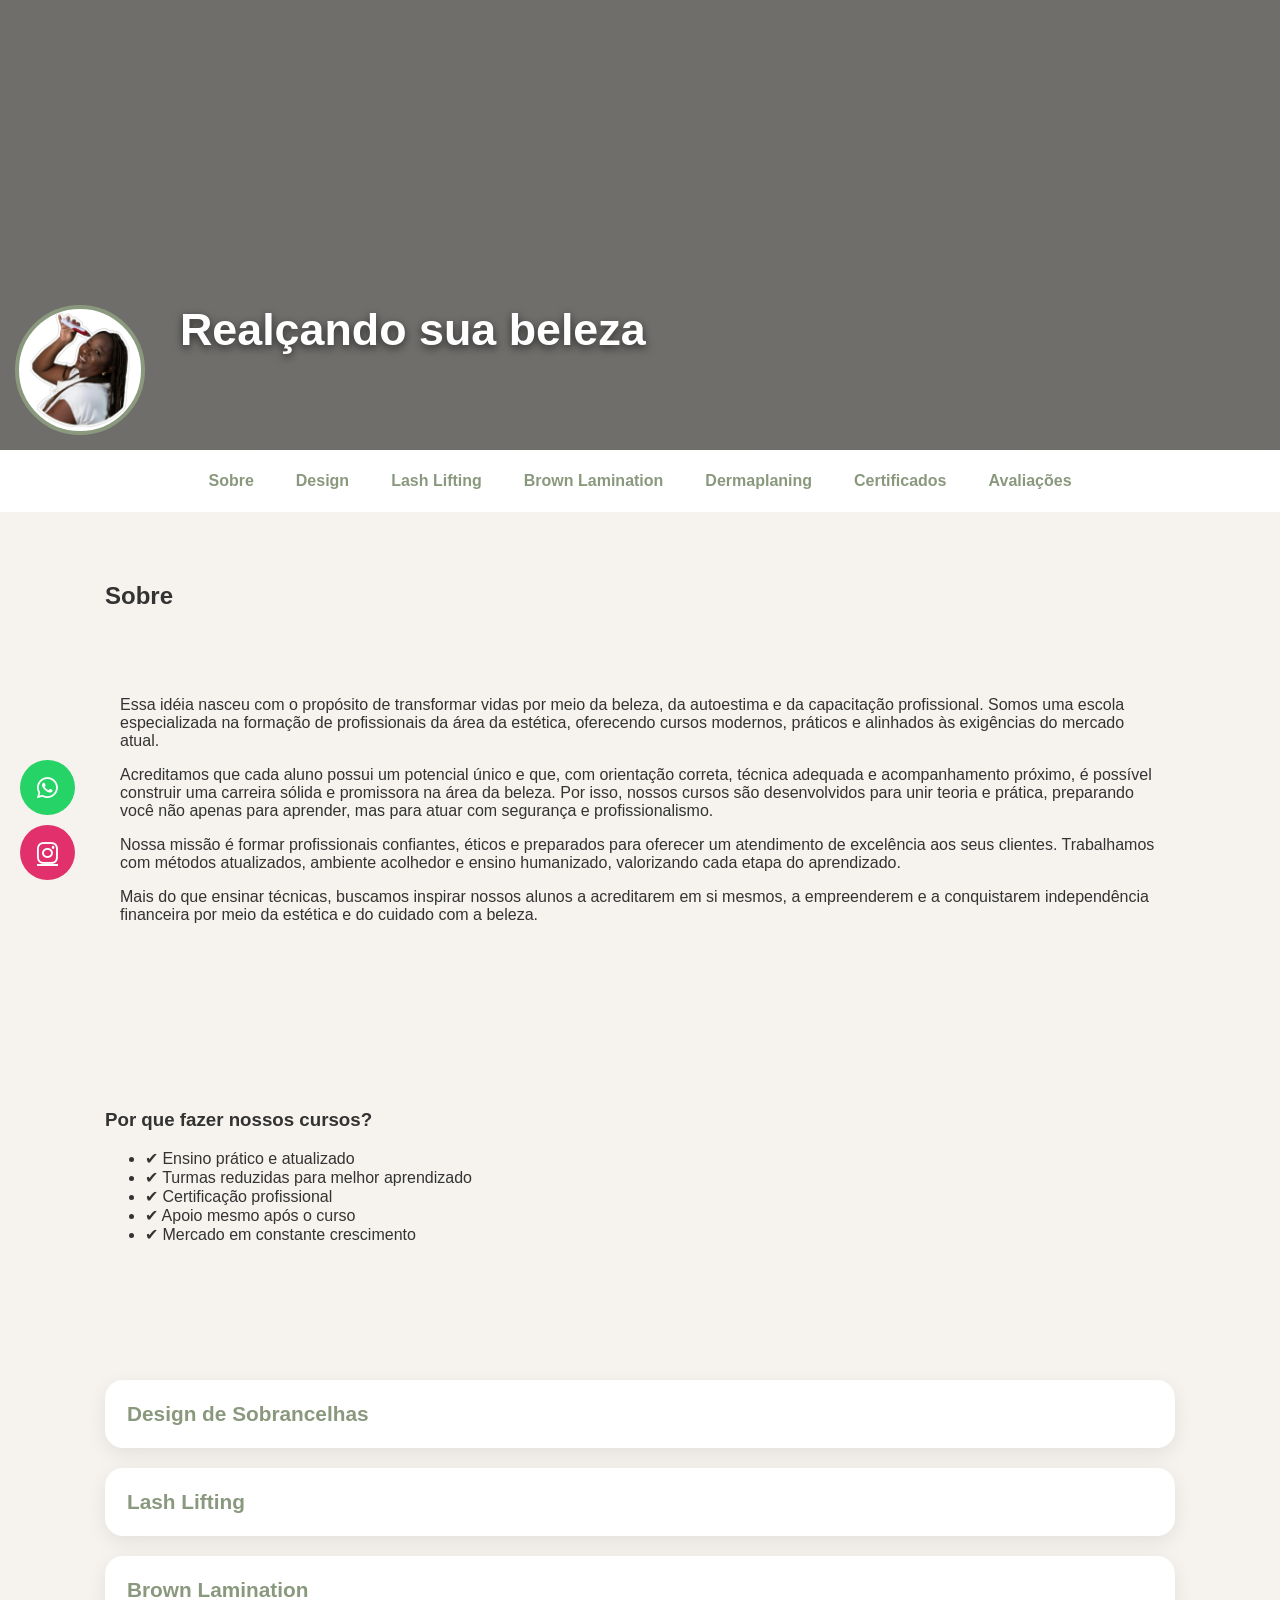
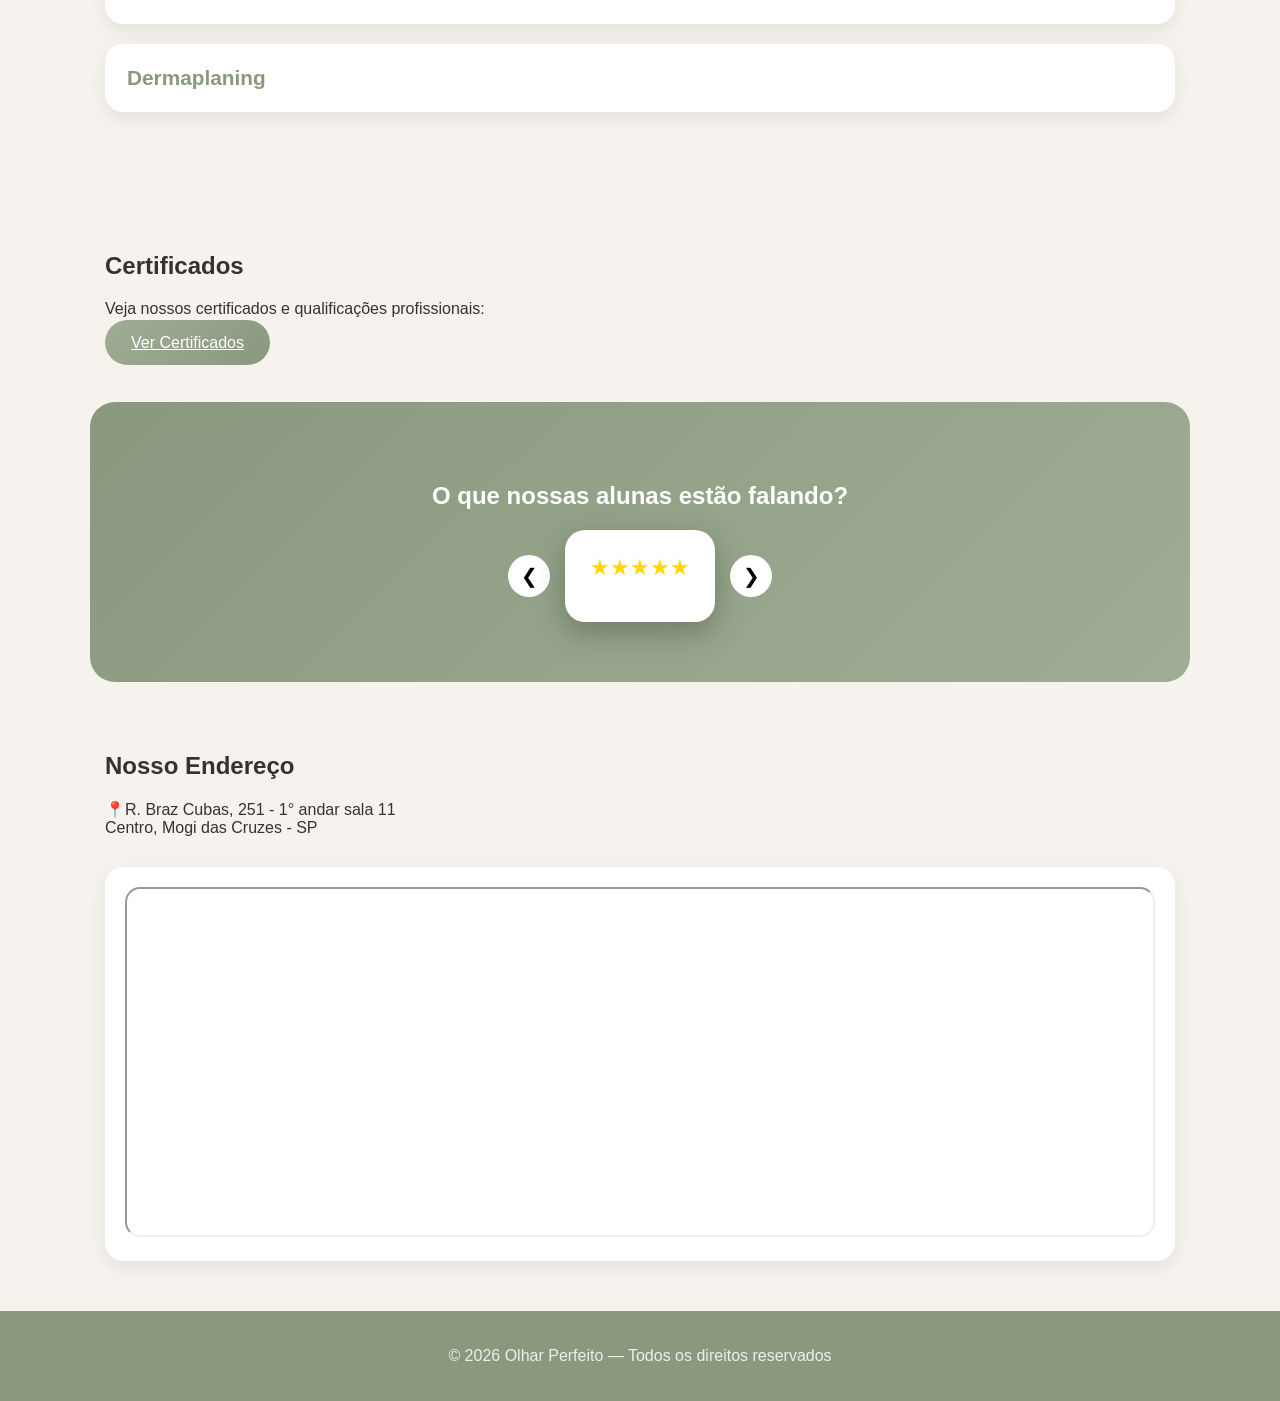
==== commit 28a50e5a: "Update index.html" ====
--- a/index.html
+++ b/index.html
@@ -18,7 +18,17 @@
   color: #333;
 }
 
-section { scroll-margin-top: 90px; }
+section { 
+  scroll-margin-top: 90px; 
+  opacity: 0;
+  transform: translateY(40px);
+  transition: all 0.8s ease;
+}
+
+section.show {
+  opacity: 1;
+  transform: translateY(0);
+}
 
 /* HEADER */
 header {
@@ -226,14 +236,32 @@
   <a href="#derma" onclick="openCardFromMenu(event,'derma')">Dermaplaning</a>
   <a href="#certificados">Certificados</a>
   <a href="#avaliacoes">Avaliações</a>
-  <a href="#contato">Contato</a>
 </nav>
 
 <section id="sobre">
 <h2>Sobre</h2>
-<p>A ideia nasceu do desejo de transformar vidas através da estética e do cuidado com a beleza.<br><br>
-Aqui acreditamos que cada pessoa tem um potencial único e merece aprender com qualidade, carinho e profissionalismo.<br><br>
-Nossos cursos unem técnica, prática e acompanhamento próximo para que nossas alunas saiam prontas para atuar no mercado.pç</p>
+<section id="sobre">
+
+<p>
+Essa idéia nasceu com o propósito de transformar vidas por meio da beleza, da autoestima e da capacitação profissional.
+Somos uma escola especializada na formação de profissionais da área da estética, oferecendo cursos modernos, práticos e alinhados às exigências do mercado atual.
+</p>
+
+<p>
+Acreditamos que cada aluno possui um potencial único e que, com orientação correta, técnica adequada e acompanhamento próximo, é possível construir uma carreira sólida e promissora na área da beleza.
+Por isso, nossos cursos são desenvolvidos para unir teoria e prática, preparando você não apenas para aprender, mas para atuar com segurança e profissionalismo.
+</p>
+
+<p>
+Nossa missão é formar profissionais confiantes, éticos e preparados para oferecer um atendimento de excelência aos seus clientes.
+Trabalhamos com métodos atualizados, ambiente acolhedor e ensino humanizado, valorizando cada etapa do aprendizado.
+</p>
+
+<p>
+Mais do que ensinar técnicas, buscamos inspirar nossos alunos a acreditarem em si mesmos, a empreenderem e a conquistarem independência financeira por meio da estética e do cuidado com a beleza.
+</p>
+</section>
+
 </section>
 
 <section>
@@ -251,9 +279,9 @@
 <div class="card" id="design" onclick="toggleCard(this)">
 <strong>Design de Sobrancelhas</strong>
 <div class="card-content">
- <p>Curso completo para modelar e harmonizar sobrancelhas.</p>
- <p>Você aprenderá técnicas de visagismo, simetria facial, uso correto de instrumentos e atendimento profissional.</p>
- <p>Ideal para quem deseja iniciar na área da beleza ou se especializar.</p>
+<p>Curso completo para modelar e harmonizar sobrancelhas.</p>
+<p>Você aprenderá técnicas de visagismo, simetria facial, uso correto de instrumentos e atendimento profissional.</p>
+<p>Ideal para quem deseja iniciar na área da beleza ou se especializar.</p>
 <button class="cta" onclick="openWhatsApp('Design de Sobrancelhas')">Quero me Inscrever</button>
 </div>
 </div>
@@ -262,8 +290,8 @@
 <strong>Lash Lifting</strong>
 <div class="card-content">
 <p>Técnica que curva e realça os cílios naturais.</p>
-      <p>Inclui biossegurança, prática em modelos reais e protocolos profissionais.</p>
-      <p>Resultado natural e duradouro para suas clientes.</p>
+<p>Inclui biossegurança, prática em modelos reais e protocolos profissionais.</p>
+<p>Resultado natural e duradouro para suas clientes.</p>
 <button class="cta" onclick="openWhatsApp('Lash Lifting')">Quero me Inscrever</button>
 </div>
 </div>
@@ -272,8 +300,8 @@
 <strong>Brown Lamination</strong>
 <div class="card-content">
 <p>Alinhamento e definição dos fios.</p>
-      <p>Curso completo com teoria e prática supervisionada.</p>
-      <p>Perfeito para quem busca diferenciação no mercado.</p>
+<p>Curso completo com teoria e prática supervisionada.</p>
+<p>Perfeito para quem busca diferenciação no mercado.</p>
 <button class="cta" onclick="openWhatsApp('Brown Lamination')">Quero me Inscrever</button>
 </div>
 </div>
@@ -281,20 +309,18 @@
 <div class="card" id="derma" onclick="toggleCard(this)">
 <strong>Dermaplaning</strong>
 <div class="card-content">
-   <p>Pele lisa e renovada.</p>
-      <p>Você aprenderá sobre renovação celular, higienização e protocolos seguros.</p>
-      <p>Técnica que melhora a textura da pele e a autoestima das clientes.</p>
+<p>Pele lisa e renovada.</p>
+<p>Você aprenderá sobre renovação celular, higienização e protocolos seguros.</p>
+<p>Técnica que melhora a textura da pele e a autoestima das clientes.</p>
 <button class="cta" onclick="openWhatsApp('Dermaplaning')">Quero me Inscrever</button>
 </div>
 </div>
 </section>
 
 <section id="certificados">
-  <h2>Certificados</h2>
-  <p>Veja nossos certificados e qualificações profissionais:</p>
-  <a href="https://gustavosales2001.github.io/cert/" target="_blank" class="cert-btn">
-    Ver Certificados
-  </a>
+<h2>Certificados</h2>
+<p>Veja nossos certificados e qualificações profissionais:</p>
+<a href="https://gustavosales2001.github.io/cert/" target="_blank" class="cert-btn">Ver Certificados</a>
 </section>
 
 <section id="avaliacoes">
@@ -310,7 +336,7 @@
 </div>
 </section>
 
-<section id="contato">
+<section id="Endereço">
 <h2>Nosso Endereço</h2>
 <p>📍R. Braz Cubas, 251 - 1° andar sala 11<br>
 Centro, Mogi das Cruzes - SP</p>
@@ -325,10 +351,9 @@
 </footer>
 
 <div class="float-buttons">
-  <a class="float-btn" onclick="openWhatsApp('Atendimento')"><i class="fab fa-whatsapp"></i></a>
-  <a class="float-btn instagram" href="https://www.instagram.com/rosani.balbi" target="_blank"><i class="fab fa-instagram"></i></a>
-</div>
-
+<a class="float-btn" onclick="openWhatsApp('Atendimento')"><i class="fab fa-whatsapp"></i></a>
+<a class="float-btn instagram" href="https://www.instagram.com/rosani.balbi" target="_blank"><i class="fab fa-instagram"></i></a>
+</div>
 
 <script>
 function toggleCard(card) {
@@ -387,6 +412,19 @@
   index=(index+1)%reviews.length;
   showReview("right");
 },4000);
+
+/* ANIMAÇÃO AO ROLAR */
+const sections = document.querySelectorAll("section");
+
+const observer = new IntersectionObserver(entries => {
+  entries.forEach(entry => {
+    if(entry.isIntersecting){
+      entry.target.classList.add("show");
+    }
+  });
+},{ threshold: 0.2 });
+
+sections.forEach(sec => observer.observe(sec));
 </script>
 
 </body>
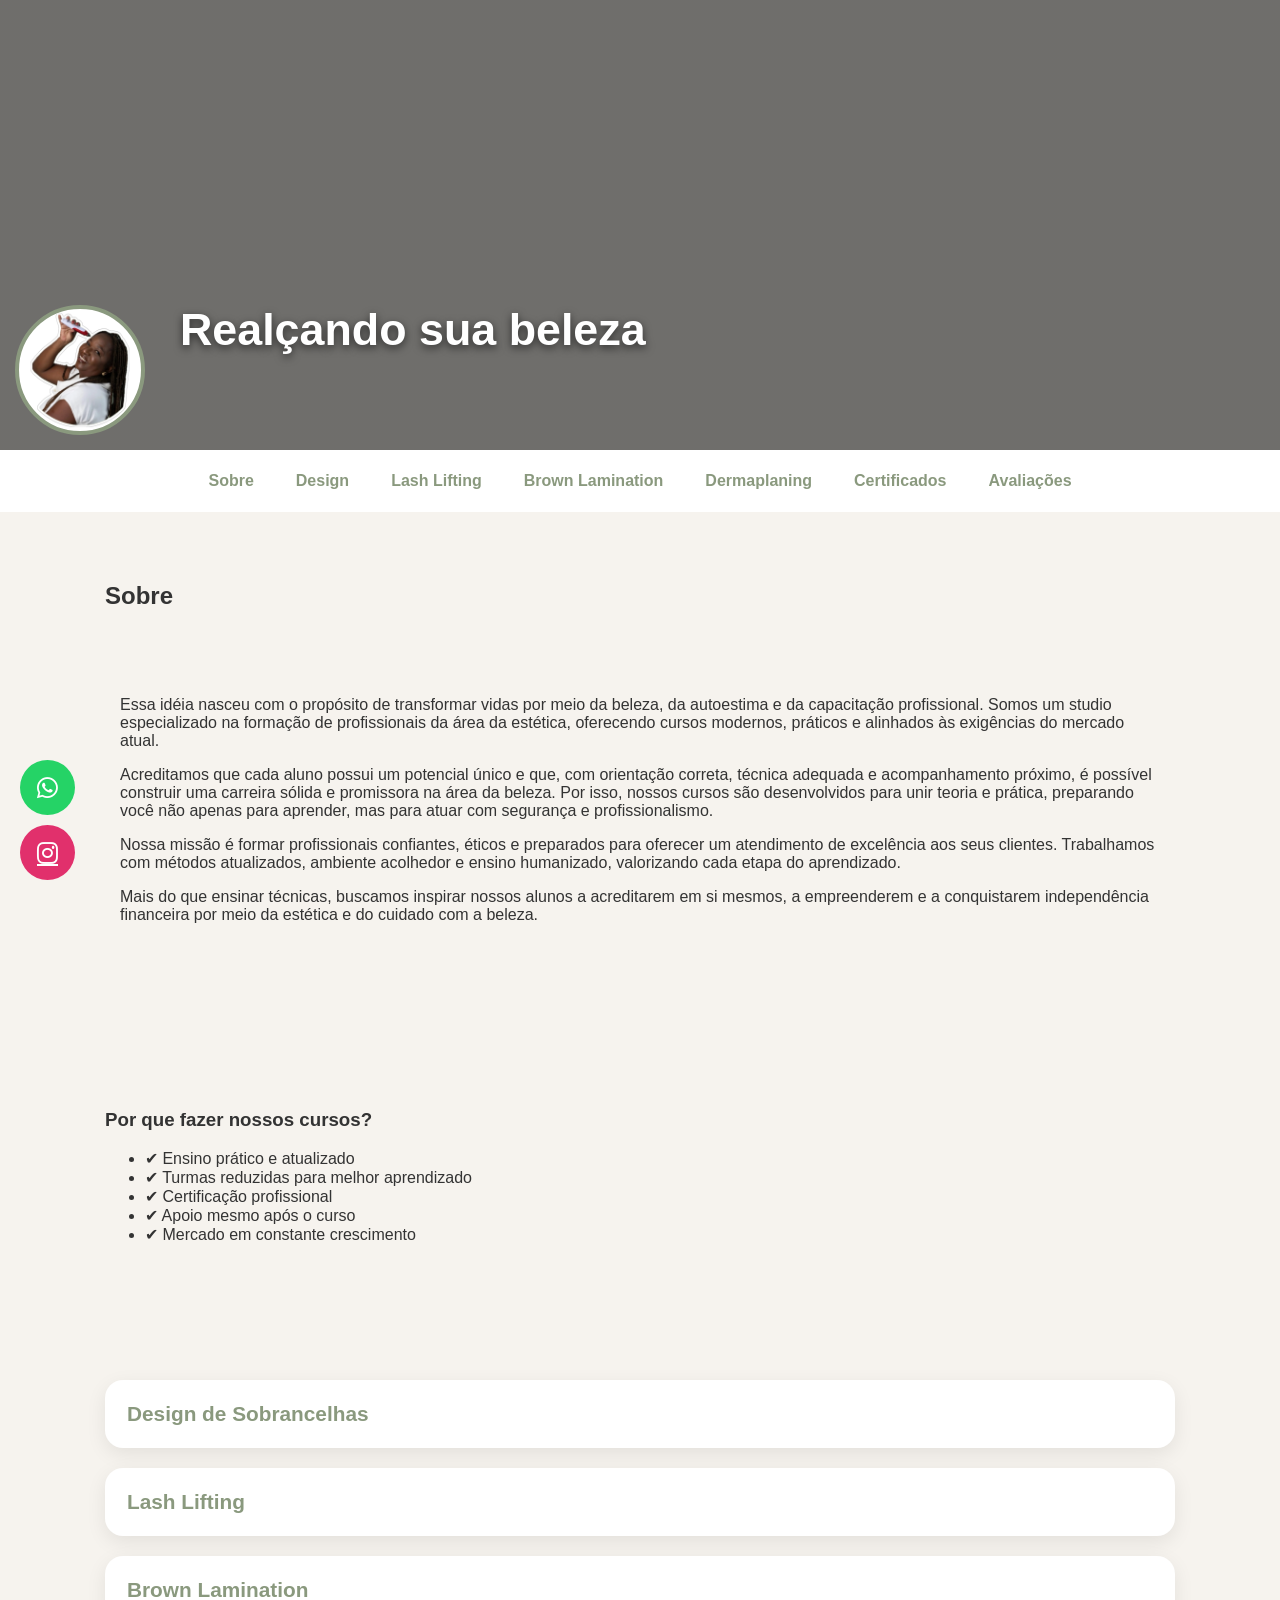
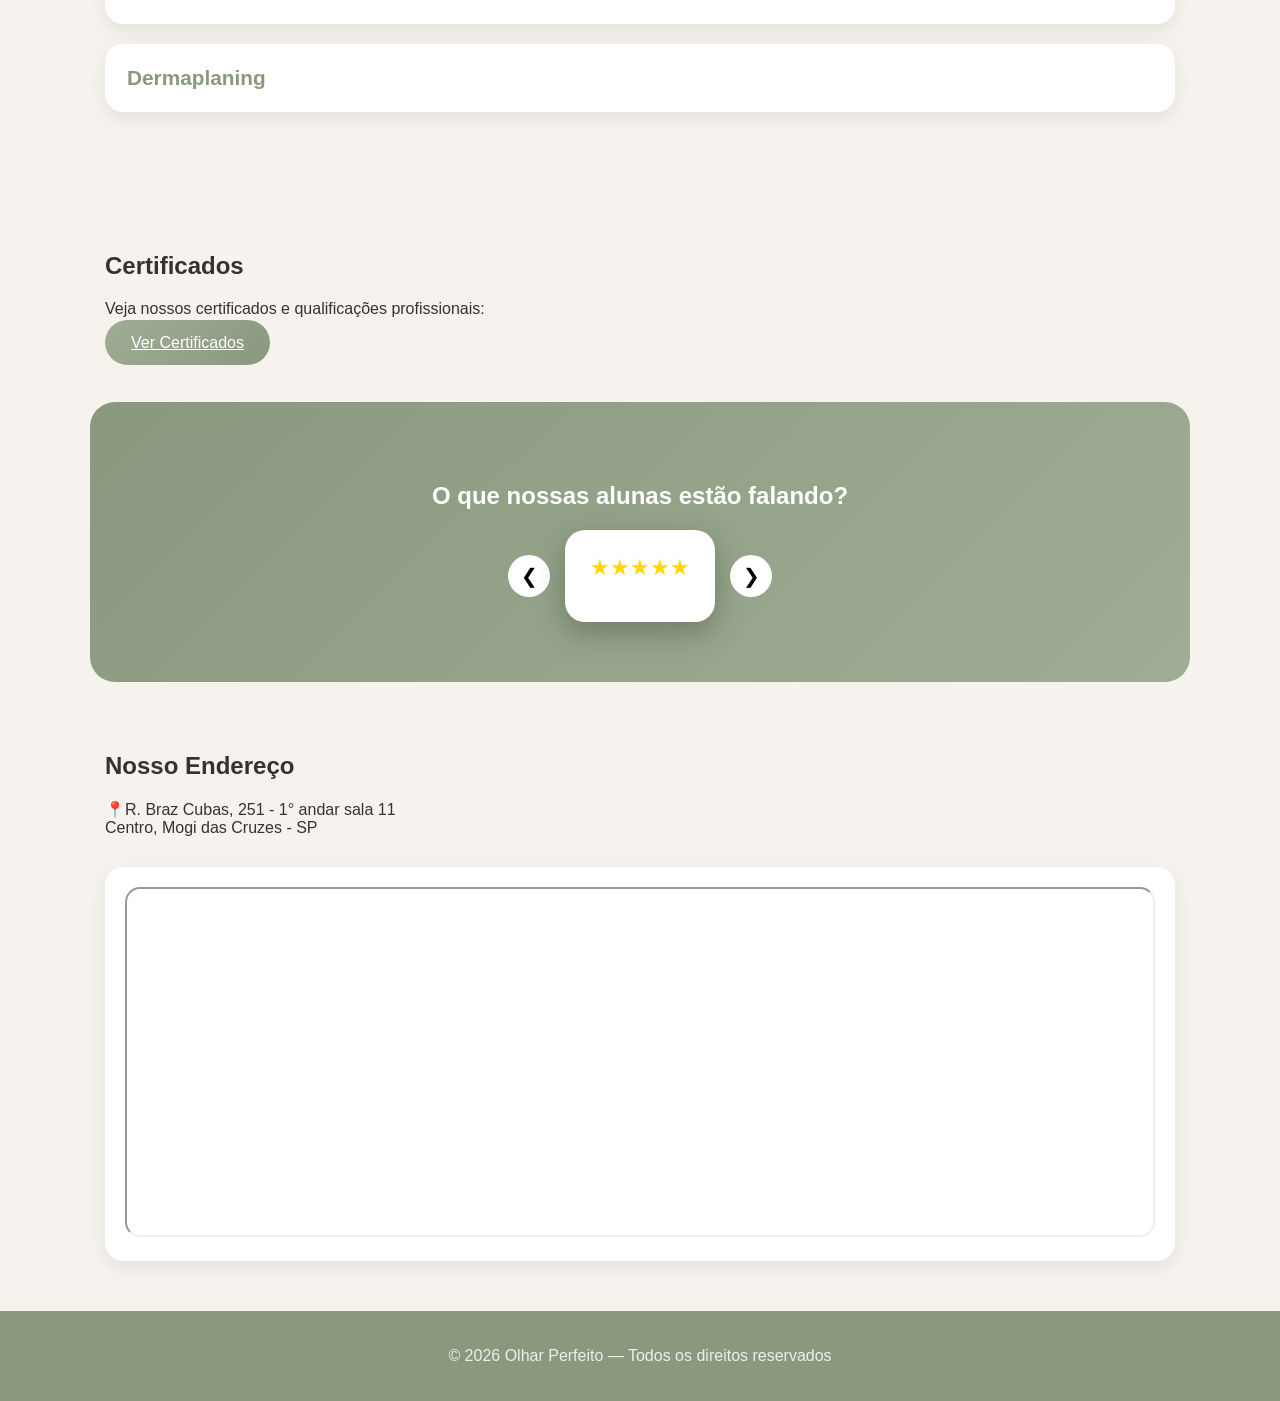
==== commit ab37d9c1: "Update index.html alteração de escrita" ====
--- a/index.html
+++ b/index.html
@@ -244,7 +244,7 @@
 
 <p>
 Essa idéia nasceu com o propósito de transformar vidas por meio da beleza, da autoestima e da capacitação profissional.
-Somos uma escola especializada na formação de profissionais da área da estética, oferecendo cursos modernos, práticos e alinhados às exigências do mercado atual.
+Somos um studio especializado na formação de profissionais da área da estética, oferecendo cursos modernos, práticos e alinhados às exigências do mercado atual.
 </p>
 
 <p>
@@ -429,3 +429,4 @@
 
 </body>
 </html>
+
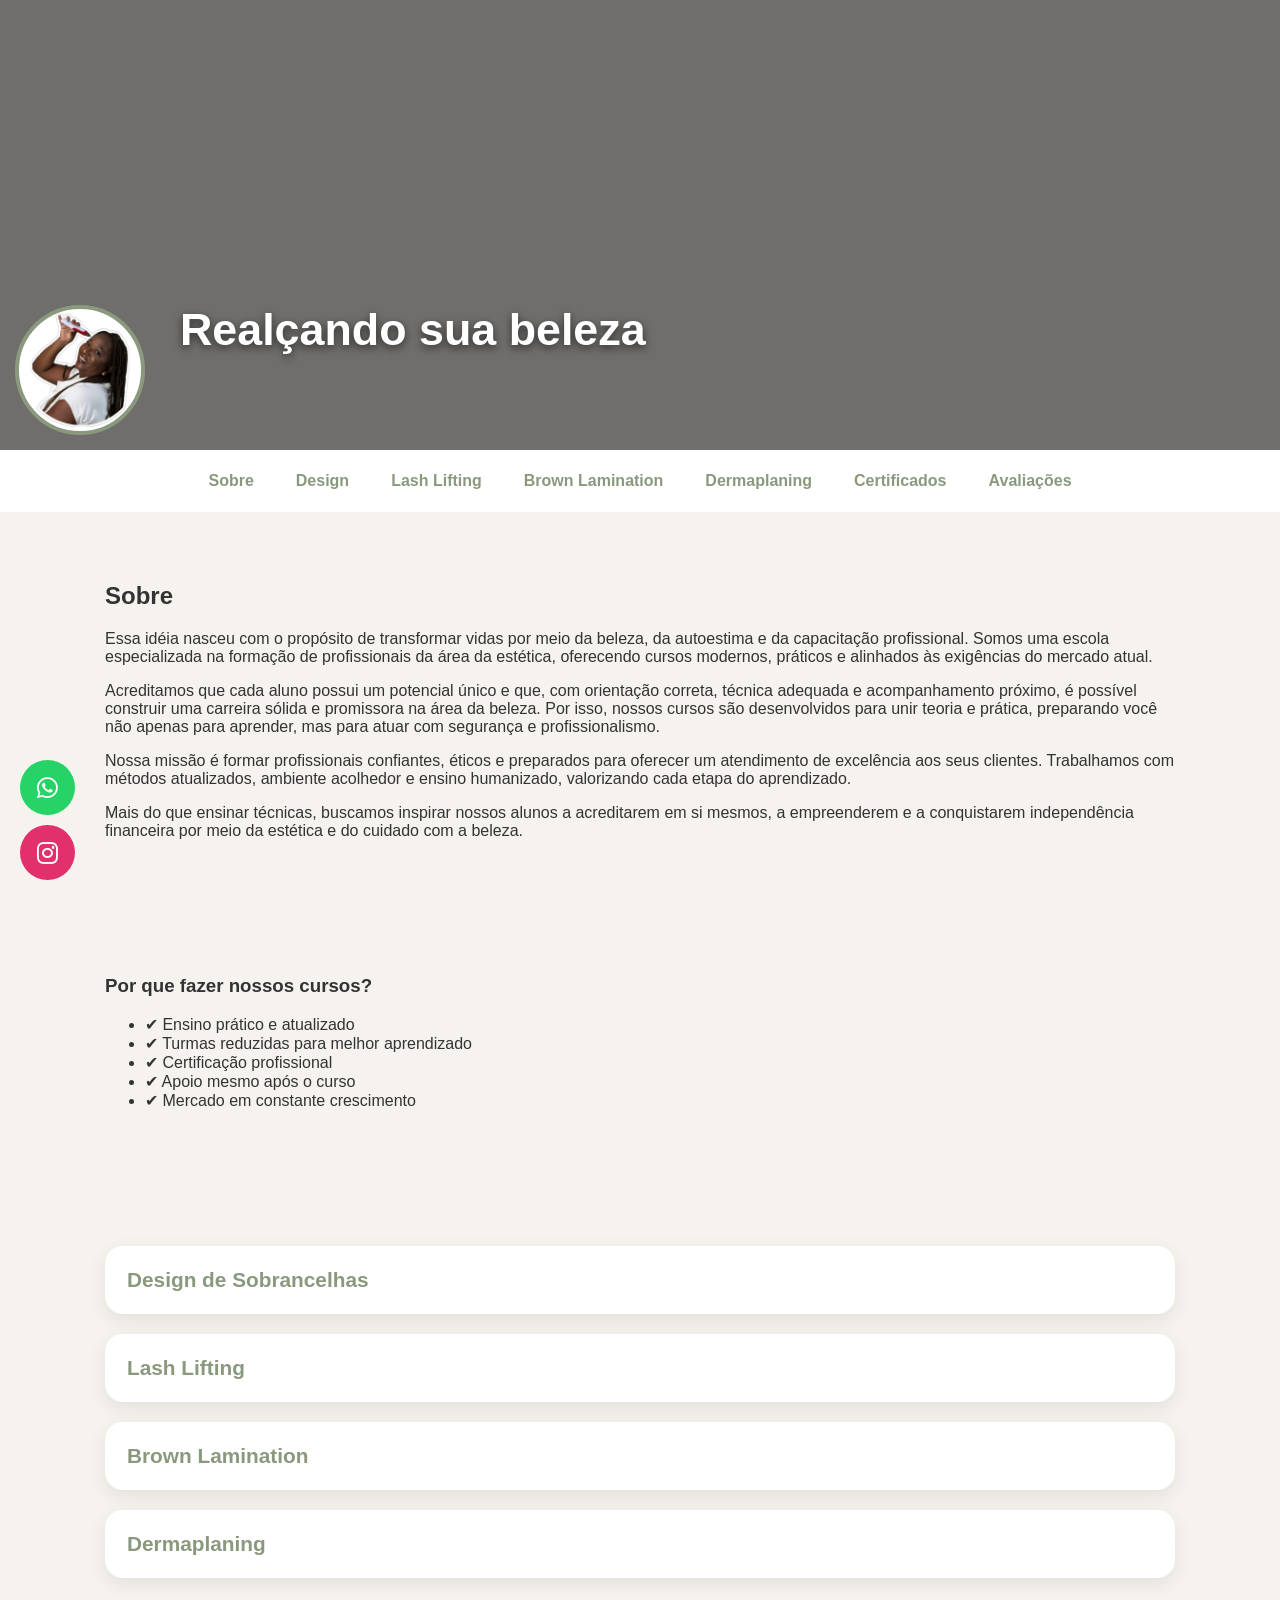
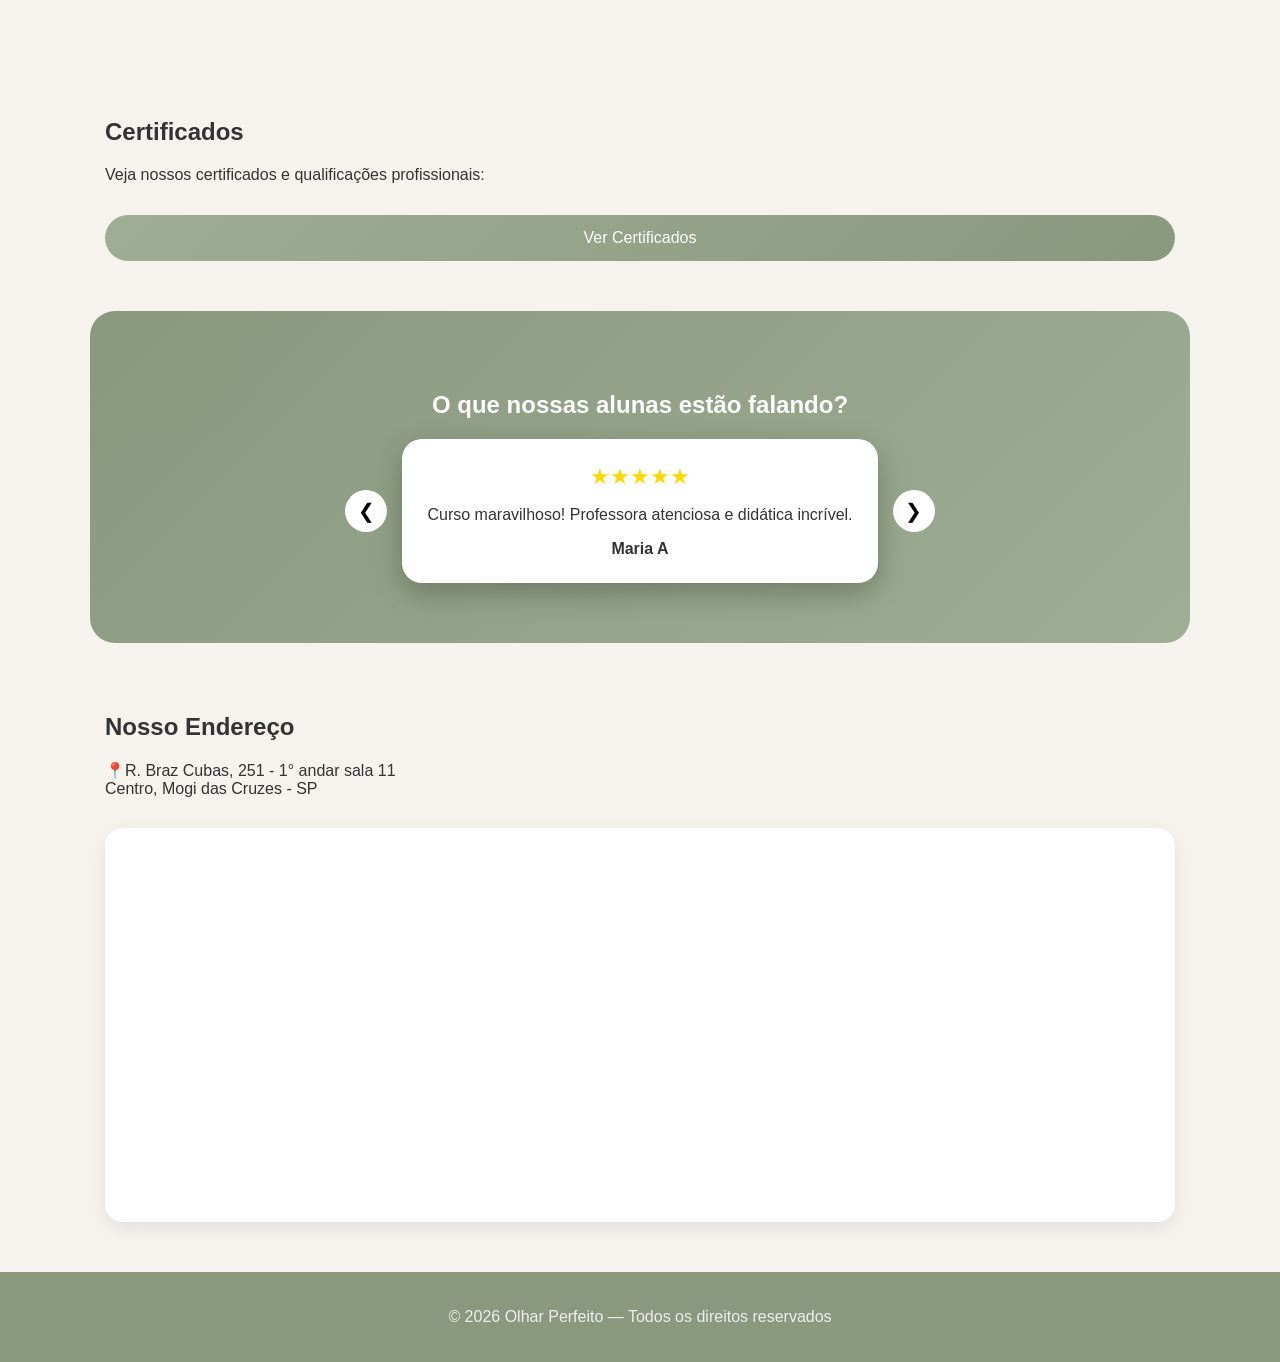
==== commit 748ad5fb: "update: novo layout com certificados" ====
--- a/index.html
+++ b/index.html
@@ -1,432 +1,155 @@
-<!DOCTYPE html>
-<html lang="pt-BR">
-<head>
-<meta charset="UTF-8">
-<title>Realçando sua beleza</title>
-<meta name="viewport" content="width=device-width, initial-scale=1.0">
-
-<link rel="stylesheet" href="https://cdnjs.cloudflare.com/ajax/libs/font-awesome/6.5.0/css/all.min.css"> 
-
-<style>
-* { box-sizing: border-box; }
-html { scroll-behavior: smooth; }
-
-body {
-  margin: 0;
-  font-family: 'Segoe UI', Arial, sans-serif;
-  background: #f6f3ee;
-  color: #333;
-}
-
-section { 
-  scroll-margin-top: 90px; 
-  opacity: 0;
-  transform: translateY(40px);
-  transition: all 0.8s ease;
-}
-
-section.show {
-  opacity: 1;
-  transform: translateY(0);
-}
-
-/* HEADER */
-header {
-  position: relative;
-  background-image:
-    linear-gradient(rgba(0,0,0,0.55), rgba(0,0,0,0.55)),
-    url("https://i.imgur.com/waQRoHX.jpeg");
-  background-size: cover;
-  background-position: center;
-  min-height: 50vh;
-  padding: 40px 20px 120px;
-  display: flex;
-  justify-content: center;
-  align-items: center;
-  color: white;
-}
-
-.header-title {
-  position: absolute;
-  bottom: 95px;
-  left: 180px;
-  font-size: clamp(1.8rem, 4vw, 2.8rem);
-  font-weight: bold;
-  text-shadow: 0 3px 8px rgba(0,0,0,0.6);
-}
-
-.logo-circle {
-  position: absolute;
-  bottom: 15px;
-  left: 15px;
-  width: 130px;
-  height: 130px;
-  border-radius: 50%;
-  border: 4px solid #8A997E;
-  background-color: white;
-  object-fit: cover;
-}
-
-/* NAV */
-nav {
-  background: #ffffff;
-  display: flex;
-  justify-content: center;
-  flex-wrap: wrap;
-  gap: 10px;
-  padding: 12px;
-  position: sticky;
-  top: 0;
-  z-index: 10;
-}
-
-nav a {
-  color: #8A997E;
-  text-decoration: none;
-  font-weight: bold;
-  padding: 10px 16px;
-  border-radius: 30px;
-  cursor: pointer;
-}
-
-nav a:hover { background: #9EAD93; color:white; }
-
-/* SECTIONS */
-section {
-  padding: 50px 15px;
-  max-width: 1100px;
-  margin: auto;
-}
-
-/* CARDS */
-.card {
-  background: #ffffff;
-  padding: 22px;
-  margin: 20px 0;
-  border-radius: 18px;
-  box-shadow: 0 6px 20px rgba(0,0,0,0.08);
-  cursor: pointer;
-}
-
-.card strong {
-  font-size: 1.3rem;
-  color: #8A997E;
-}
-
-.card-content {
-  max-height: 0;
-  overflow: hidden;
-  transition: max-height 0.4s ease;
-}
-
-.card.active .card-content { 
-  max-height: 1200px; 
-}
-
-/* BOTÕES */
-button.cta, .cert-btn {
-  background: linear-gradient(135deg, #9EAD93, #8A997E);
-  color: white;
-  border: none;
-  padding: 14px 26px;
-  border-radius: 30px;
-  cursor: pointer;
-  margin-top: 15px;
-  width: 100%;
-}
-
-/* ===== AVALIAÇÕES ===== */
-#avaliacoes {
-  background: linear-gradient(135deg, #8A997E, #9EAD93);
-  border-radius: 25px;
-  padding: 60px 15px;
-  text-align: center;
-  color: white;
-}
-
-.slider {
-  display: flex;
-  align-items: center;
-  justify-content: center;
-  gap: 15px;
-}
-
-.review-card {
-  background: white;
-  color: #333;
-  max-width: 550px;
-  padding: 25px;
-  border-radius: 20px;
-  box-shadow: 0 10px 30px rgba(0,0,0,0.25);
-  transition: transform 0.6s ease, opacity 0.6s ease;
-}
-
-.stars { color: gold; font-size:22px; }
-
-.prev, .next {
-  background:white;
-  border:none;
-  border-radius:50%;
-  width:42px;
-  height:42px;
-  font-size:20px;
-  cursor:pointer;
-}
-
-/* MAPA */
-.map-box {
-  background: white;
-  padding: 20px;  
-  border-radius: 18px;
-  box-shadow: 0 6px 20px rgba(0,0,0,0.08);
-  margin-top: 30px;
-}
-
-.map-box iframe {
-  width: 100%;
-  height: 350px;
-  border-radius: 15px;
-}
-
-/* FOOTER */
-footer {
-  background: #8A997E;
-  color: #eee;
-  text-align: center;
-  padding: 20px;
-}
-
-/* FLOAT */
-.float-buttons {
-  position: fixed;
-  bottom: 20px;
-  left: 20px;
-  display: flex;
-  flex-direction: column;
-  gap: 10px;
-}
-
-.float-btn {
-  background: #25D366;
-  color: white;
-  border-radius: 50%;
-  width: 55px;
-  height: 55px;
-  font-size: 24px;
-  display: flex;
-  align-items: center;
-  justify-content: center;
-}
-.float-btn.instagram { background:#E1306C; }
-</style>
-</head>
-
-<body>
-
-<header>
-  <img src="logo.png" class="logo-circle">
-  <div class="header-title">Realçando sua beleza</div>
-</header>
-
-<nav>
-  <a href="#sobre">Sobre</a>
-  <a href="#design" onclick="openCardFromMenu(event,'design')">Design</a>
-  <a href="#lash" onclick="openCardFromMenu(event,'lash')">Lash Lifting</a>
-  <a href="#brown" onclick="openCardFromMenu(event,'brown')">Brown Lamination</a>
-  <a href="#derma" onclick="openCardFromMenu(event,'derma')">Dermaplaning</a>
-  <a href="#certificados">Certificados</a>
-  <a href="#avaliacoes">Avaliações</a>
-</nav>
-
-<section id="sobre">
-<h2>Sobre</h2>
-<section id="sobre">
-
-<p>
-Essa idéia nasceu com o propósito de transformar vidas por meio da beleza, da autoestima e da capacitação profissional.
-Somos um studio especializado na formação de profissionais da área da estética, oferecendo cursos modernos, práticos e alinhados às exigências do mercado atual.
-</p>
-
-<p>
-Acreditamos que cada aluno possui um potencial único e que, com orientação correta, técnica adequada e acompanhamento próximo, é possível construir uma carreira sólida e promissora na área da beleza.
-Por isso, nossos cursos são desenvolvidos para unir teoria e prática, preparando você não apenas para aprender, mas para atuar com segurança e profissionalismo.
-</p>
-
-<p>
-Nossa missão é formar profissionais confiantes, éticos e preparados para oferecer um atendimento de excelência aos seus clientes.
-Trabalhamos com métodos atualizados, ambiente acolhedor e ensino humanizado, valorizando cada etapa do aprendizado.
-</p>
-
-<p>
-Mais do que ensinar técnicas, buscamos inspirar nossos alunos a acreditarem em si mesmos, a empreenderem e a conquistarem independência financeira por meio da estética e do cuidado com a beleza.
-</p>
-</section>
-
-</section>
-
-<section>
-<h3>Por que fazer nossos cursos?</h3>
-<ul>
-<li>✔ Ensino prático e atualizado</li>
-<li>✔ Turmas reduzidas para melhor aprendizado</li>
-<li>✔ Certificação profissional</li>
-<li>✔ Apoio mesmo após o curso</li>
-<li>✔ Mercado em constante crescimento</li>
-</ul>
-</section>
-
-<section>
-<div class="card" id="design" onclick="toggleCard(this)">
-<strong>Design de Sobrancelhas</strong>
-<div class="card-content">
-<p>Curso completo para modelar e harmonizar sobrancelhas.</p>
-<p>Você aprenderá técnicas de visagismo, simetria facial, uso correto de instrumentos e atendimento profissional.</p>
-<p>Ideal para quem deseja iniciar na área da beleza ou se especializar.</p>
-<button class="cta" onclick="openWhatsApp('Design de Sobrancelhas')">Quero me Inscrever</button>
-</div>
-</div>
-
-<div class="card" id="lash" onclick="toggleCard(this)">
-<strong>Lash Lifting</strong>
-<div class="card-content">
-<p>Técnica que curva e realça os cílios naturais.</p>
-<p>Inclui biossegurança, prática em modelos reais e protocolos profissionais.</p>
-<p>Resultado natural e duradouro para suas clientes.</p>
-<button class="cta" onclick="openWhatsApp('Lash Lifting')">Quero me Inscrever</button>
-</div>
-</div>
-
-<div class="card" id="brown" onclick="toggleCard(this)">
-<strong>Brown Lamination</strong>
-<div class="card-content">
-<p>Alinhamento e definição dos fios.</p>
-<p>Curso completo com teoria e prática supervisionada.</p>
-<p>Perfeito para quem busca diferenciação no mercado.</p>
-<button class="cta" onclick="openWhatsApp('Brown Lamination')">Quero me Inscrever</button>
-</div>
-</div>
-
-<div class="card" id="derma" onclick="toggleCard(this)">
-<strong>Dermaplaning</strong>
-<div class="card-content">
-<p>Pele lisa e renovada.</p>
-<p>Você aprenderá sobre renovação celular, higienização e protocolos seguros.</p>
-<p>Técnica que melhora a textura da pele e a autoestima das clientes.</p>
-<button class="cta" onclick="openWhatsApp('Dermaplaning')">Quero me Inscrever</button>
-</div>
-</div>
-</section>
-
-<section id="certificados">
-<h2>Certificados</h2>
-<p>Veja nossos certificados e qualificações profissionais:</p>
-<a href="https://gustavosales2001.github.io/cert/" target="_blank" class="cert-btn">Ver Certificados</a>
-</section>
-
-<section id="avaliacoes">
-<h2>O que nossas alunas estão falando?</h2>
-<div class="slider">
-<button class="prev">&#10094;</button>
-<div class="review-card" id="review-card">
-<div class="stars">★★★★★</div>
-<p id="review-text"></p>
-<strong id="review-name"></strong>
-</div>
-<button class="next">&#10095;</button>
-</div>
-</section>
-
-<section id="Endereço">
-<h2>Nosso Endereço</h2>
-<p>📍R. Braz Cubas, 251 - 1° andar sala 11<br>
-Centro, Mogi das Cruzes - SP</p>
-
-<div class="map-box">
-<iframe src="https://www.google.com/maps?q=R.%20Braz%20Cubas,%20251,%20Mogi%20das%20Cruzes%20SP&output=embed"></iframe>
-</div>
-</section>
-
-<footer>
-<p>© 2026 Olhar Perfeito — Todos os direitos reservados</p>
-</footer>
-
-<div class="float-buttons">
-<a class="float-btn" onclick="openWhatsApp('Atendimento')"><i class="fab fa-whatsapp"></i></a>
-<a class="float-btn instagram" href="https://www.instagram.com/rosani.balbi" target="_blank"><i class="fab fa-instagram"></i></a>
-</div>
-
-<script>
-function toggleCard(card) {
-  document.querySelectorAll('.card').forEach(c => {
-    if (c !== card) c.classList.remove("active");
-  });
-  card.classList.toggle("active");
-}
-
-function openCardFromMenu(event,id){
-  event.preventDefault();
-  const card = document.getElementById(id);
-  document.querySelectorAll('.card').forEach(c => c.classList.remove("active"));
-  card.classList.add("active");
-  card.scrollIntoView({behavior:"smooth", block:"center"});
-}
-
-function openWhatsApp(curso) {
-  const msg = `Olá! Quero me inscrever no curso de ${curso}.`;
-  window.open(`https://wa.me/5511956841148?text=${encodeURIComponent(msg)}`);
-}
-
-/* SLIDER */
-const reviews = [
-  { text: "Curso maravilhoso! Professora atenciosa e didática incrível.", name: "Maria A" },
-  { text: "Ambiente acolhedor e profissional. Aprendi muito mais do que esperava.", name: "Milene A" },
-  { text: "Me senti segura e preparada para começar a atender minhas clientes.", name: "Julia M" }
-];
-
-let index = 0;
-const reviewText = document.getElementById("review-text");
-const reviewName = document.getElementById("review-name");
-const reviewCard = document.getElementById("review-card");
-
-function showReview(dir="right"){
-  reviewCard.style.opacity=0;
-  reviewCard.style.transform = dir==="right"?"translateX(60px)":"translateX(-60px)";
-  setTimeout(()=>{
-    reviewText.textContent=reviews[index].text;
-    reviewName.textContent=reviews[index].name;
-    reviewCard.style.opacity=1;
-    reviewCard.style.transform="translateX(0)";
-  },400);
-}
-
-document.querySelector(".next").onclick=()=>{
-  index=(index+1)%reviews.length;
-  showReview("right");
-}
-document.querySelector(".prev").onclick=()=>{
-  index=(index-1+reviews.length)%reviews.length;
-  showReview("left");
-}
-
-setInterval(()=>{
-  index=(index+1)%reviews.length;
-  showReview("right");
-},4000);
-
-/* ANIMAÇÃO AO ROLAR */
-const sections = document.querySelectorAll("section");
-
-const observer = new IntersectionObserver(entries => {
-  entries.forEach(entry => {
-    if(entry.isIntersecting){
-      entry.target.classList.add("show");
-    }
-  });
-},{ threshold: 0.2 });
-
-sections.forEach(sec => observer.observe(sec));
-</script>
-
-</body>
-</html>
-
+<!DOCTYPE html>
+<html lang="pt-BR">
+<head>
+  <meta charset="UTF-8">
+  <title>Realçando sua beleza</title>
+  <meta name="viewport" content="width=device-width, initial-scale=1.0">
+
+  <link rel="stylesheet" href="https://cdnjs.cloudflare.com/ajax/libs/font-awesome/6.5.0/css/all.min.css"> 
+  <link rel="stylesheet" href="style.css">
+</head>
+
+<body>
+
+<header>
+  <img src="logo.png" class="logo-circle">
+  <div class="header-title">Realçando sua beleza</div>
+</header>
+
+<nav>
+  <a href="#sobre">Sobre</a>
+  <a href="#design" onclick="openCardFromMenu(event,'design')">Design</a>
+  <a href="#lash" onclick="openCardFromMenu(event,'lash')">Lash Lifting</a>
+  <a href="#brown" onclick="openCardFromMenu(event,'brown')">Brown Lamination</a>
+  <a href="#derma" onclick="openCardFromMenu(event,'derma')">Dermaplaning</a>
+  <a href="certificados.html">Certificados</a>
+  <a href="#avaliacoes">Avaliações</a>
+</nav>
+
+<section id="sobre">
+  <h2>Sobre</h2>
+
+  <p>
+    Essa idéia nasceu com o propósito de transformar vidas por meio da beleza, da autoestima e da capacitação profissional.
+    Somos uma escola especializada na formação de profissionais da área da estética, oferecendo cursos modernos, práticos e alinhados às exigências do mercado atual.
+  </p>
+
+  <p>
+    Acreditamos que cada aluno possui um potencial único e que, com orientação correta, técnica adequada e acompanhamento próximo, é possível construir uma carreira sólida e promissora na área da beleza.
+    Por isso, nossos cursos são desenvolvidos para unir teoria e prática, preparando você não apenas para aprender, mas para atuar com segurança e profissionalismo.
+  </p>
+
+  <p>
+    Nossa missão é formar profissionais confiantes, éticos e preparados para oferecer um atendimento de excelência aos seus clientes.
+    Trabalhamos com métodos atualizados, ambiente acolhedor e ensino humanizado, valorizando cada etapa do aprendizado.
+  </p>
+
+  <p>
+    Mais do que ensinar técnicas, buscamos inspirar nossos alunos a acreditarem em si mesmos, a empreenderem e a conquistarem independência financeira por meio da estética e do cuidado com a beleza.
+  </p>
+</section>
+
+<section>
+  <h3>Por que fazer nossos cursos?</h3>
+  <ul>
+    <li>✔ Ensino prático e atualizado</li>
+    <li>✔ Turmas reduzidas para melhor aprendizado</li>
+    <li>✔ Certificação profissional</li>
+    <li>✔ Apoio mesmo após o curso</li>
+    <li>✔ Mercado em constante crescimento</li>
+  </ul>
+</section>
+
+<section>
+  <div class="card" id="design" onclick="toggleCard(this)">
+    <strong>Design de Sobrancelhas</strong>
+    <div class="card-content">
+      <p>Curso completo para modelar e harmonizar sobrancelhas.</p>
+      <p>Você aprenderá técnicas de visagismo, simetria facial, uso correto de instrumentos e atendimento profissional.</p>
+      <p>Ideal para quem deseja iniciar na área da beleza ou se especializar.</p>
+      <button class="cta" onclick="openWhatsApp('Design de Sobrancelhas')">Quero me Inscrever</button>
+    </div>
+  </div>
+
+  <div class="card" id="lash" onclick="toggleCard(this)">
+    <strong>Lash Lifting</strong>
+    <div class="card-content">
+      <p>Técnica que curva e realça os cílios naturais.</p>
+      <p>Inclui biossegurança, prática em modelos reais e protocolos profissionais.</p>
+      <p>Resultado natural e duradouro para suas clientes.</p>
+      <button class="cta" onclick="openWhatsApp('Lash Lifting')">Quero me Inscrever</button>
+    </div>
+  </div>
+
+  <div class="card" id="brown" onclick="toggleCard(this)">
+    <strong>Brown Lamination</strong>
+    <div class="card-content">
+      <p>Alinhamento e definição dos fios.</p>
+      <p>Curso completo com teoria e prática supervisionada.</p>
+      <p>Perfeito para quem busca diferenciação no mercado.</p>
+      <button class="cta" onclick="openWhatsApp('Brown Lamination')">Quero me Inscrever</button>
+    </div>
+  </div>
+
+  <div class="card" id="derma" onclick="toggleCard(this)">
+    <strong>Dermaplaning</strong>
+    <div class="card-content">
+      <p>Pele lisa e renovada.</p>
+      <p>Você aprenderá sobre renovação celular, higienização e protocolos seguros.</p>
+      <p>Técnica que melhora a textura da pele e a autoestima das clientes.</p>
+      <button class="cta" onclick="openWhatsApp('Dermaplaning')">Quero me Inscrever</button>
+    </div>
+  </div>
+</section>
+
+<section id="certificados">
+  <h2>Certificados</h2>
+  <p>Veja nossos certificados e qualificações profissionais:</p>
+  <a href="certificados.html" class="cert-btn">Ver Certificados</a>
+</section>
+
+<section id="avaliacoes">
+  <h2>O que nossas alunas estão falando?</h2>
+
+  <div class="slider">
+    <button class="prev">&#10094;</button>
+
+    <div class="review-card" id="review-card">
+      <div class="stars">★★★★★</div>
+      <p id="review-text"></p>
+      <strong id="review-name"></strong>
+    </div>
+
+    <button class="next">&#10095;</button>
+  </div>
+</section>
+
+<section id="endereco">
+  <h2>Nosso Endereço</h2>
+  <p>
+    📍R. Braz Cubas, 251 - 1° andar sala 11<br>
+    Centro, Mogi das Cruzes - SP
+  </p>
+
+  <div class="map-box">
+    <iframe src="https://www.google.com/maps?q=R.%20Braz%20Cubas,%20251,%20Mogi%20das%20Cruzes%20SP&output=embed"></iframe>
+  </div>
+</section>
+
+<footer>
+  <p>© 2026 Olhar Perfeito — Todos os direitos reservados</p>
+</footer>
+
+<div class="float-buttons">
+  <a class="float-btn" onclick="openWhatsApp('Atendimento')">
+    <i class="fab fa-whatsapp"></i>
+  </a>
+
+  <a class="float-btn instagram" href="https://www.instagram.com/rosani.balbi" target="_blank">
+    <i class="fab fa-instagram"></i>
+  </a>
+</div>
+
+<script src="script.js"></script>
+</body>
+</html>
--- a/style.css
+++ b/style.css
@@ -0,0 +1,241 @@
+* {
+  box-sizing: border-box;
+}
+
+html {
+  scroll-behavior: smooth;
+}
+
+body {
+  margin: 0;
+  font-family: 'Segoe UI', Arial, sans-serif;
+  background: #f6f3ee;
+  color: #333;
+}
+
+section {
+  scroll-margin-top: 90px;
+  opacity: 0;
+  transform: translateY(40px);
+  transition: all 0.8s ease;
+  padding: 50px 15px;
+  max-width: 1100px;
+  margin: auto;
+}
+
+section.show {
+  opacity: 1;
+  transform: translateY(0);
+}
+
+/* HEADER */
+header {
+  position: relative;
+  background-image:
+    linear-gradient(rgba(0,0,0,0.55), rgba(0,0,0,0.55)),
+    url("https://i.imgur.com/waQRoHX.jpeg");
+  background-size: cover;
+  background-position: center;
+  min-height: 50vh;
+  padding: 40px 20px 120px;
+  display: flex;
+  justify-content: center;
+  align-items: center;
+  color: white;
+}
+
+.header-title {
+  position: absolute;
+  bottom: 95px;
+  left: 180px;
+  font-size: clamp(1.8rem, 4vw, 2.8rem);
+  font-weight: bold;
+  text-shadow: 0 3px 8px rgba(0,0,0,0.6);
+}
+
+.logo-circle {
+  position: absolute;
+  bottom: 15px;
+  left: 15px;
+  width: 130px;
+  height: 130px;
+  border-radius: 50%;
+  border: 4px solid #8A997E;
+  background-color: white;
+  object-fit: cover;
+}
+
+/* NAV */
+nav {
+  background: #ffffff;
+  display: flex;
+  justify-content: center;
+  flex-wrap: wrap;
+  gap: 10px;
+  padding: 12px;
+  position: sticky;
+  top: 0;
+  z-index: 10;
+}
+
+nav a {
+  color: #8A997E;
+  text-decoration: none;
+  font-weight: bold;
+  padding: 10px 16px;
+  border-radius: 30px;
+  cursor: pointer;
+}
+
+nav a:hover {
+  background: #9EAD93;
+  color: white;
+}
+
+/* CARDS */
+.card {
+  background: #ffffff;
+  padding: 22px;
+  margin: 20px 0;
+  border-radius: 18px;
+  box-shadow: 0 6px 20px rgba(0,0,0,0.08);
+  cursor: pointer;
+}
+
+.card strong {
+  font-size: 1.3rem;
+  color: #8A997E;
+}
+
+.card-content {
+  max-height: 0;
+  overflow: hidden;
+  transition: max-height 0.4s ease;
+}
+
+.card.active .card-content {
+  max-height: 1200px;
+}
+
+/* BOTÕES */
+button.cta,
+.cert-btn {
+  background: linear-gradient(135deg, #9EAD93, #8A997E);
+  color: white;
+  border: none;
+  padding: 14px 26px;
+  border-radius: 30px;
+  cursor: pointer;
+  margin-top: 15px;
+  width: 100%;
+  text-decoration: none;
+  display: inline-block;
+  text-align: center;
+}
+
+/* AVALIAÇÕES */
+#avaliacoes {
+  background: linear-gradient(135deg, #8A997E, #9EAD93);
+  border-radius: 25px;
+  padding: 60px 15px;
+  text-align: center;
+  color: white;
+}
+
+.slider {
+  display: flex;
+  align-items: center;
+  justify-content: center;
+  gap: 15px;
+}
+
+.review-card {
+  background: white;
+  color: #333;
+  max-width: 550px;
+  padding: 25px;
+  border-radius: 20px;
+  box-shadow: 0 10px 30px rgba(0,0,0,0.25);
+  transition: transform 0.6s ease, opacity 0.6s ease;
+}
+
+.stars {
+  color: gold;
+  font-size: 22px;
+}
+
+.prev,
+.next {
+  background: white;
+  border: none;
+  border-radius: 50%;
+  width: 42px;
+  height: 42px;
+  font-size: 20px;
+  cursor: pointer;
+}
+
+/* MAPA */
+.map-box {
+  background: white;
+  padding: 20px;
+  border-radius: 18px;
+  box-shadow: 0 6px 20px rgba(0,0,0,0.08);
+  margin-top: 30px;
+}
+
+.map-box iframe {
+  width: 100%;
+  height: 350px;
+  border-radius: 15px;
+  border: none;
+}
+
+/* FOOTER */
+footer {
+  background: #8A997E;
+  color: #eee;
+  text-align: center;
+  padding: 20px;
+}
+
+/* FLOAT */
+.float-buttons {
+  position: fixed;
+  bottom: 20px;
+  left: 20px;
+  display: flex;
+  flex-direction: column;
+  gap: 10px;
+  z-index: 100;
+}
+
+.float-btn {
+  background: #25D366;
+  color: white;
+  border-radius: 50%;
+  width: 55px;
+  height: 55px;
+  font-size: 24px;
+  display: flex;
+  align-items: center;
+  justify-content: center;
+  text-decoration: none;
+}
+
+.float-btn.instagram {
+  background: #E1306C;
+}
+
+/* MOBILE */
+@media (max-width: 768px) {
+  .header-title {
+    left: 160px;
+    bottom: 80px;
+  }
+
+  .logo-circle {
+    width: 110px;
+    height: 110px;
+  }
+}
